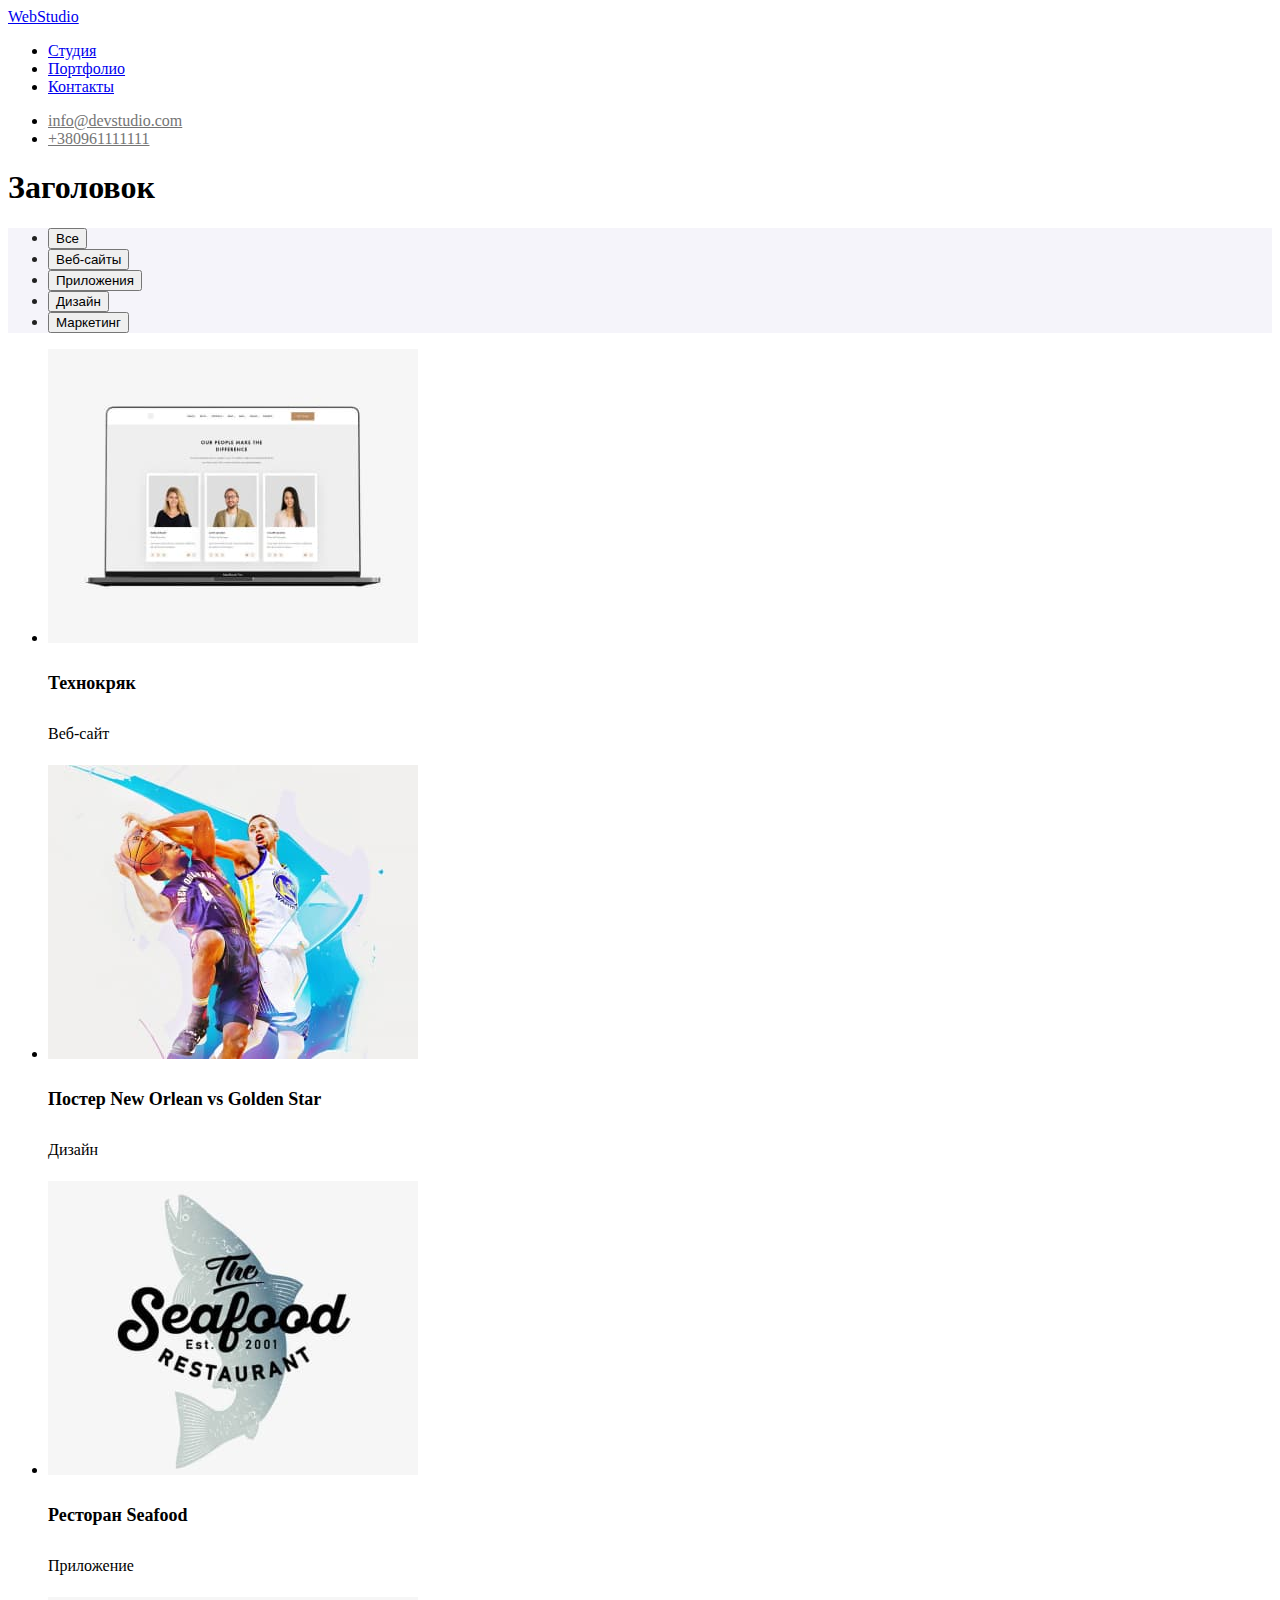
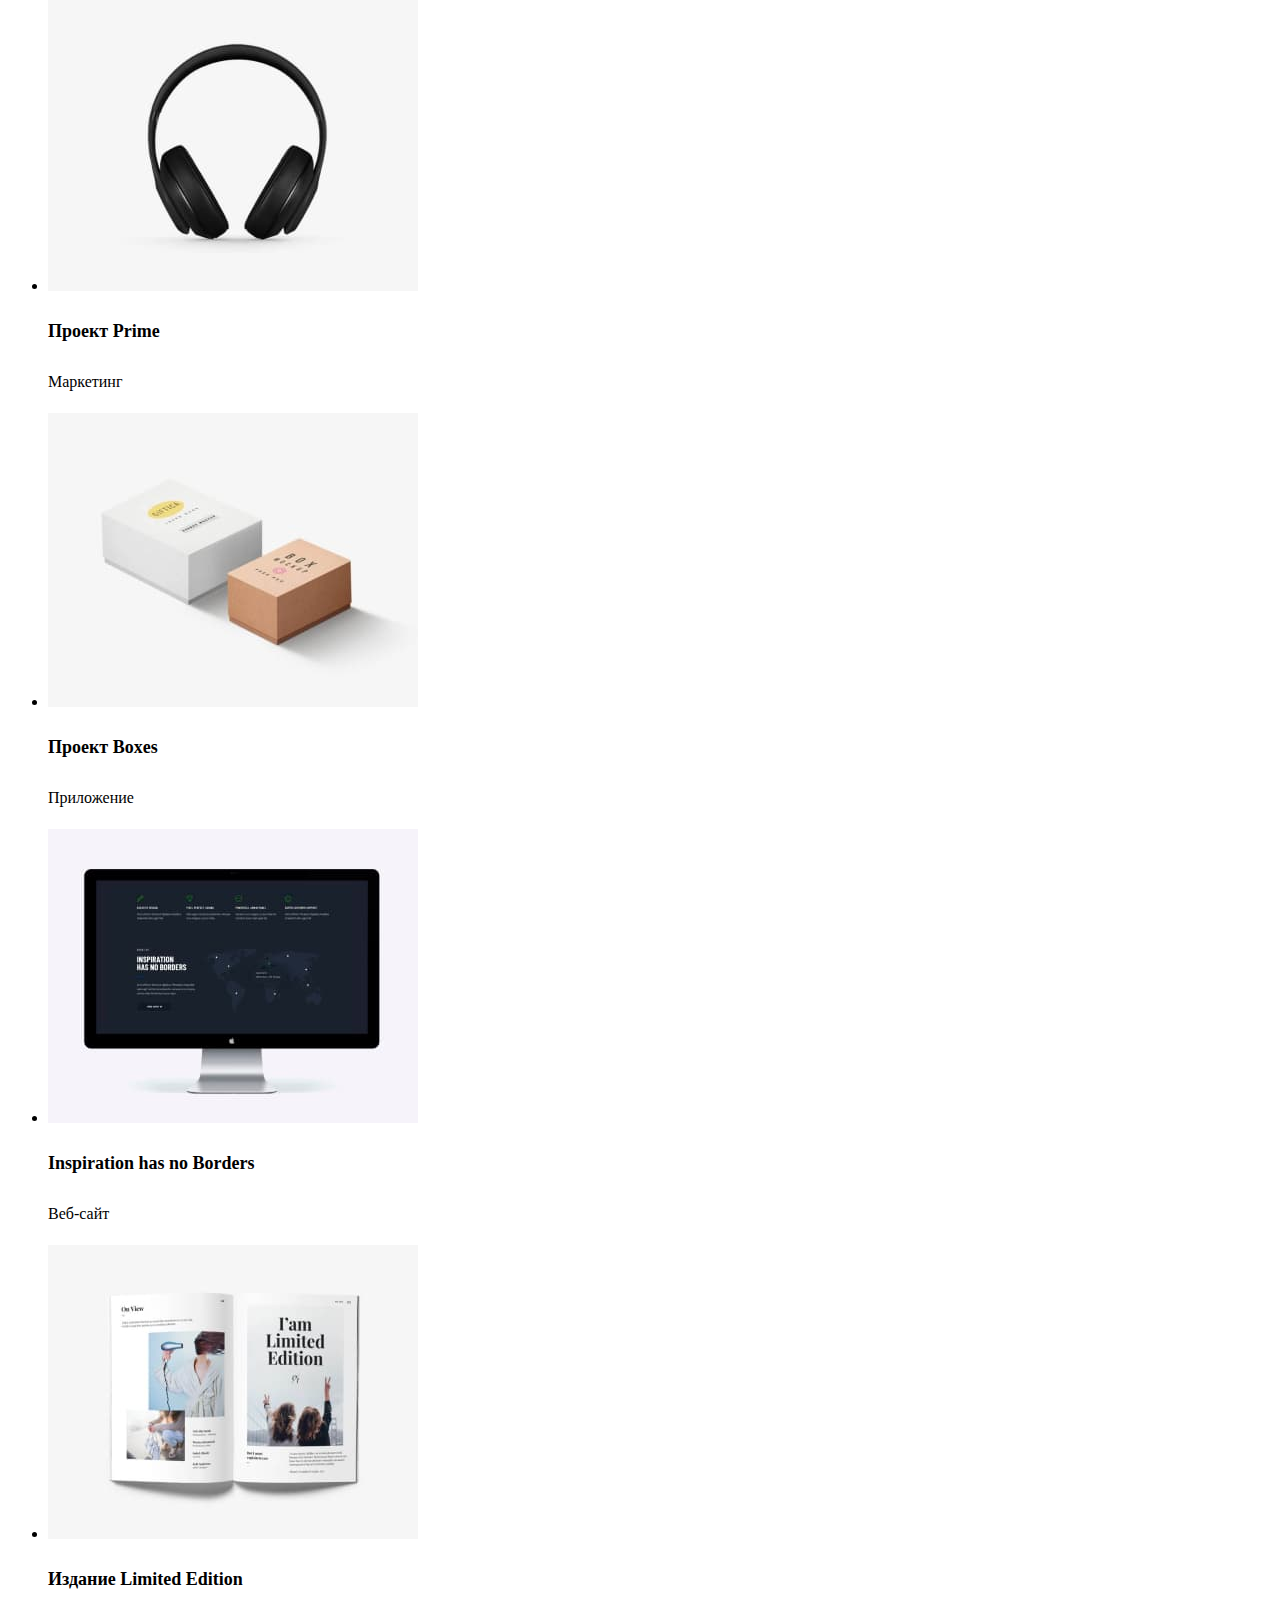
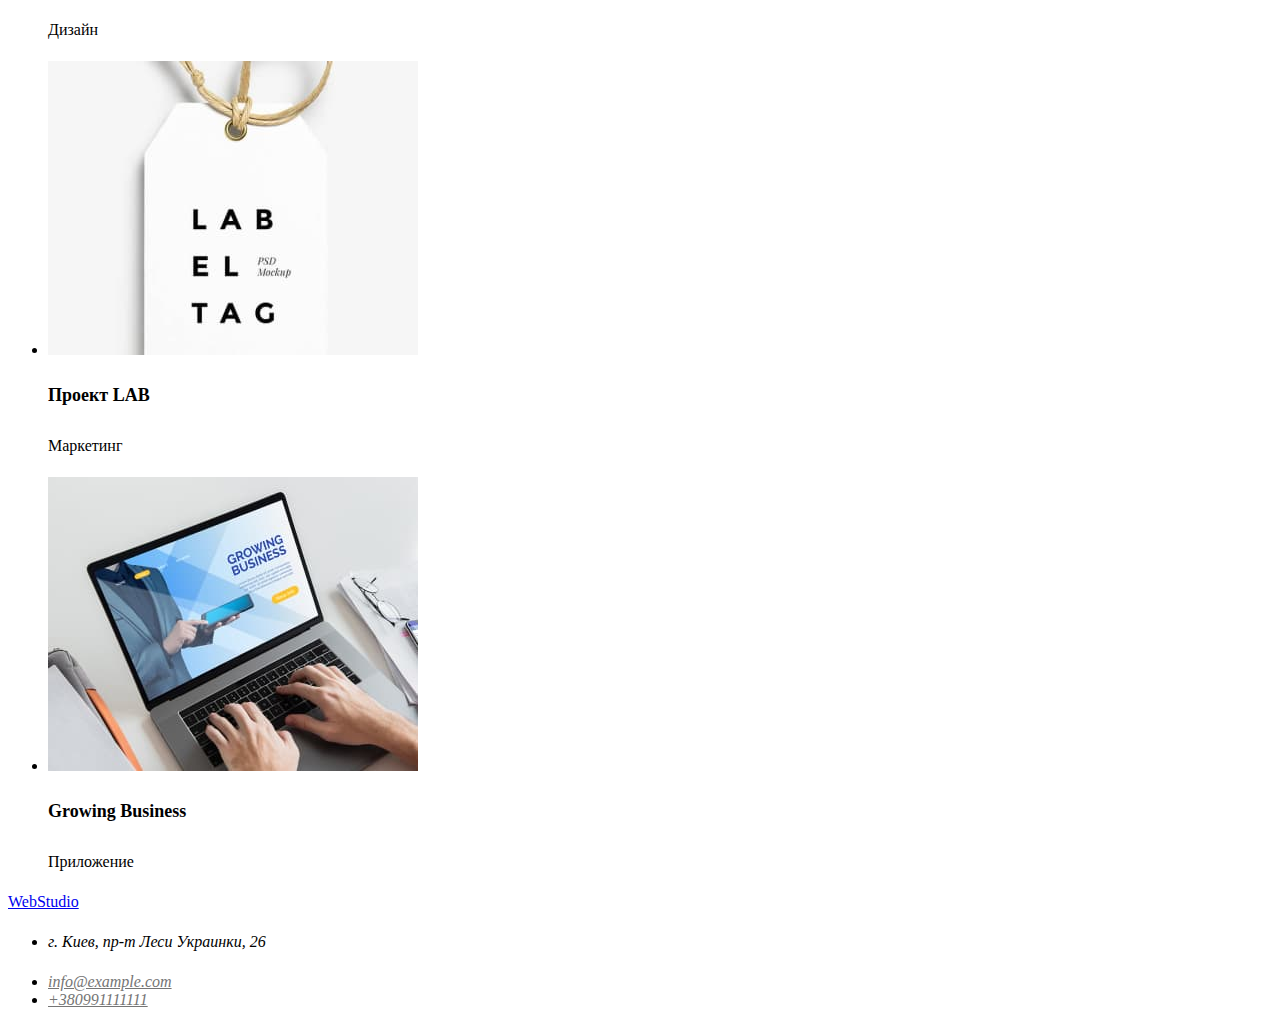
==== portfolio.html @ c77c781f "homevork2" ====
<!DOCTYPE html>
<html lang="ru">
<head>
    <meta charset="UTF-8">
    <meta http-equiv="X-UA-Compatible" content="IE=edge">
    <meta name="viewport" content="width=device-width, initial-scale=1.0">
    <title>Портфолио</title>

    <link rel="preconnect" href="https://fonts.googleapis.com">
    <link rel="preconnect" href="https://fonts.gstatic.com" crossorigin>
    <link
        href="https://fonts.googleapis.com/css2?family=Montserrat:wght@400;700&family=Raleway:wght@700&family=Roboto:wght@400;500;700;900&display=swap"
        rel="stylesheet">
    
    <link rel="stylesheet" href="/css/style.css">
</head>
<body>
    <header>
    
        <nav>
            <a href=".">WebStudio</a>
            <ul>
                <li>
                    <a href="#">Студия</a>
                </li>
                <li>
                    <a href="#">Портфолио</a>
                </li>
                <li>
                    <a href="#">Контакты</a>
                </li>
    
            </ul>
        </nav>
        <ul>
            <li>
                <a class="link" href="emailto:info@devstudio.com">info@devstudio.com</a>
            </li>
            <li>
                <a class="link" href="tel:+380961111111">+380961111111</a>
            </li>
        </ul>
    
    </header>





    <main>
        <section>
        <h1>Заголовок</h1>
        <ul class="button">
            <li><button type="button">Все</button></li>
            <li><button type="button">Веб-сайты</button></li>
            <li><button type="button">Приложения</button></li>
            <li><button type="button">Дизайн</button></li>
            <li><button type="button">Маркетинг</button></li>
        </ul>
        </section>
        <section>
<ul >
<li>
    <img src="images/img-portfolio.jpg" alt="Техно">
    <h3>Технокряк</h3>
    <p>Веб-сайт</p>
    <p></p>
</li>
<li>
    <img src="images/img-portfolio2.jpg" alt="Сайт">
    <h3>Постер New Orlean vs Golden Star</h3>
    <p>Дизайн</p>
    <p></p>
</li>
<li>
    <img src="images/img-portfolio3.jpg" alt="Дизайн">
    <h3>Ресторан Seafood</h3>
    <p>Приложение</p>
    <p></p>
</li>
<li>
    <img src="images/img-portfolio4.jpg" alt="Маркетинг">
    <h3>Проект Prime</h3>
    <p>Маркетинг</p>
    <p></p>
</li>
<li>
    <img src="images/img-portfolio5.jpg" alt="Приложения">
    <h3>Проект Boxes</h3>
    <p>Приложение</p>
    <p></p>
</li>
<li>
    <img src="images/img-portfolio6.jpg" alt="Веб-сайты">
    <h3>Inspiration has no Borders</h3>
    <p>Веб-сайт</p>
    <p></p>
</li>
<li>
    <img src="images/img-portfolio7.jpg" alt="Дизайн">
    <h3>Издание Limited Edition</h3>
    <p>Дизайн</p>
    <p></p>
</li>
<li>
    <img src="images/img-portfolio8.jpg" alt="Маркетинг">
    <h3>Проект LAB</h3>
    <p>Маркетинг</p>
    <p></p>
</li>
<li>
    <img src="images/img-portfolio9.jpg" alt="Приложения">
    <h3>Growing Business</h3>
    <p>Приложение</p>
    <p></p>
</li>
</ul>
        </section>

    </main>




    <footer>
        <a href="/">WebStudio</a>
        <address>
            <ul>
                <li>
                    <p>г. Киев, пр-т Леси Украинки, 26</p>
                </li>
                <li>
                    <a class="link" href="emailto:info@example">info@example.com</a>
                </li>
                <li>
                    <a class="link" href="tel:+380991111111">+380991111111</a>
                </li>
            </ul>
        </address>
    </footer>








</body>
</html>
---- css/style.css ----
:root {
    --color-primary: #212121;
    --color-accent: #fff;


    --font-family-primary: 'Roboto', 'sans-serif';
    --font-family-secondary: 'Raleway', 'sans-serif';
}

body {
    --font-family-primary: 'Roboto', 'sans-serif';
    --color-primary: #212121;
}
.button  {
    background-color: #f5f4fa;
    color: #212121;
    cursor: pointer;
    
}

.button :hover  {
    background-color:  #2196F3;
    color: #fff;
    cursor: pointer;
    
    
   
}
.img {
    width: 370px;
}

img {
    width: 370px;
}

.link {
    color:  #757575;
}
.link:hover {
    color: #2196F3;
    
}
h3 {
    font-size: 18px;
        line-height: 36px;
}
p {
    font-size: 16px;
        line-height: 30px;
}
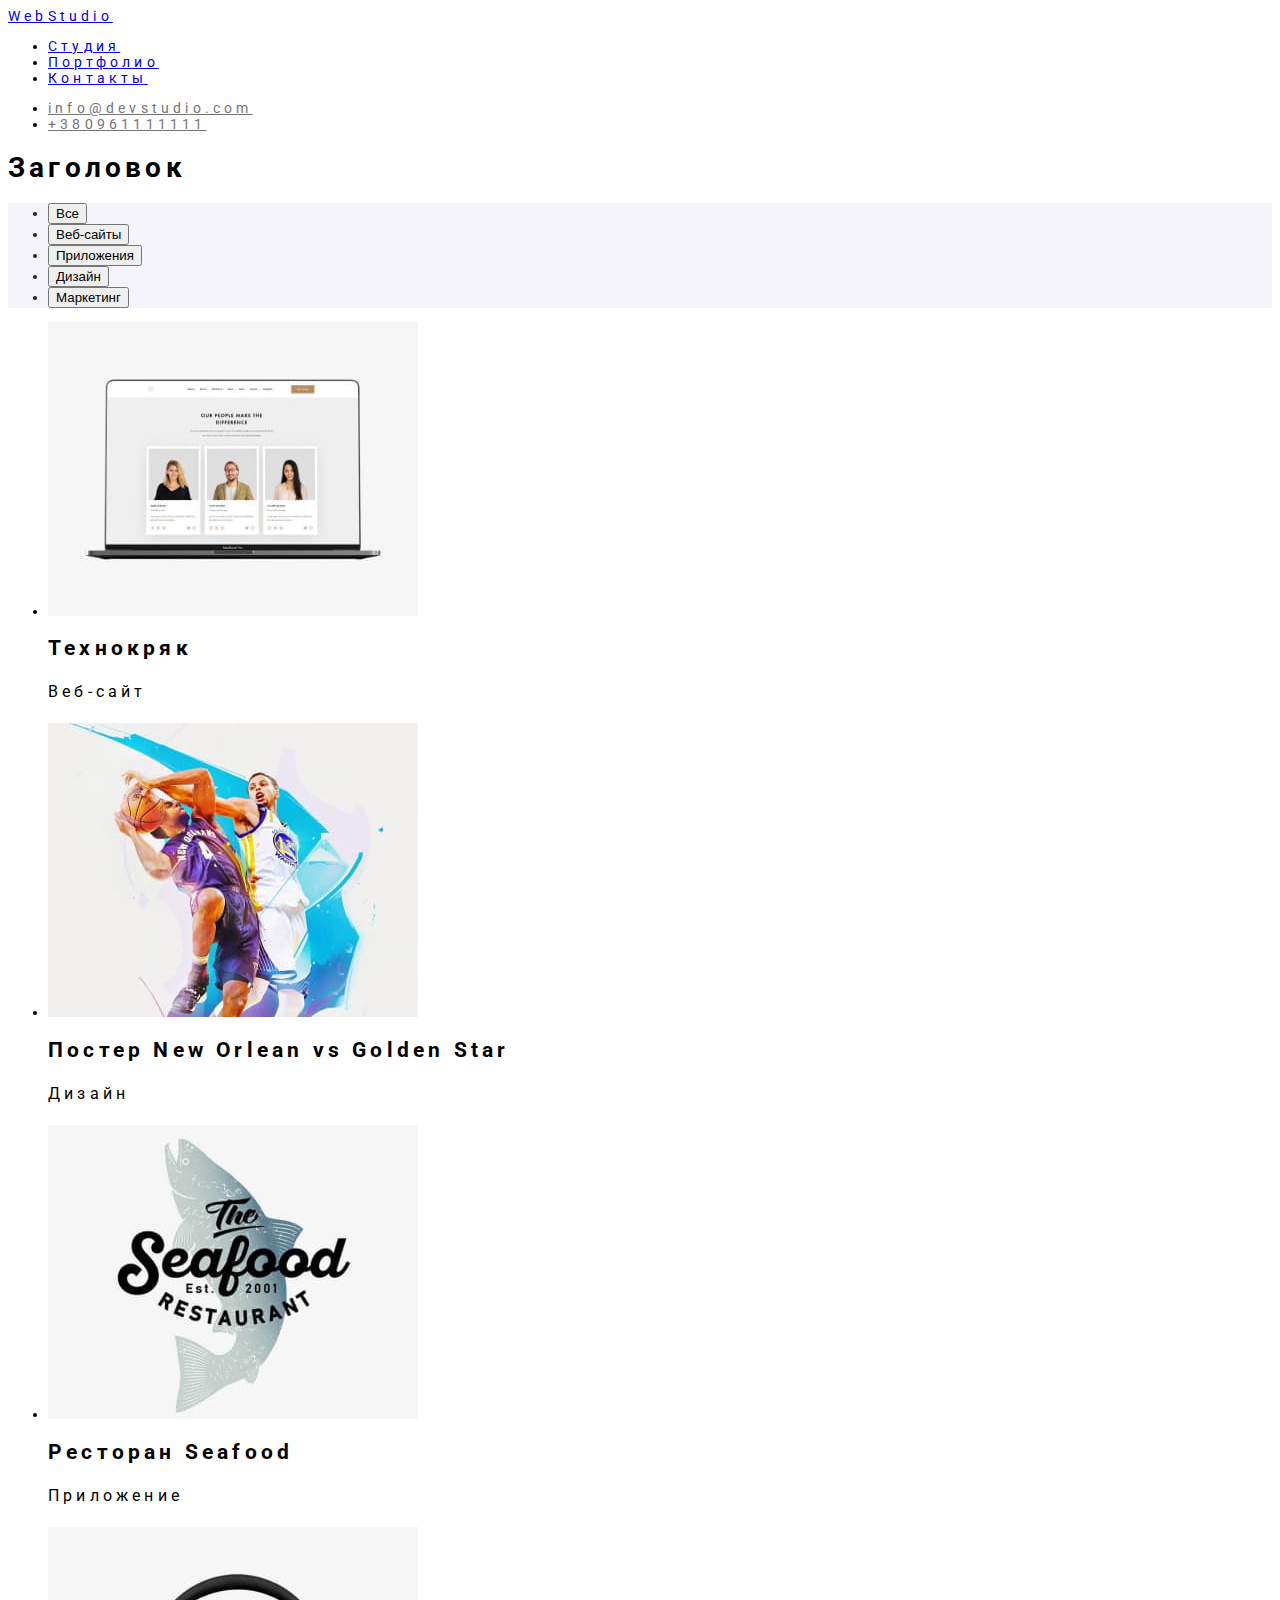
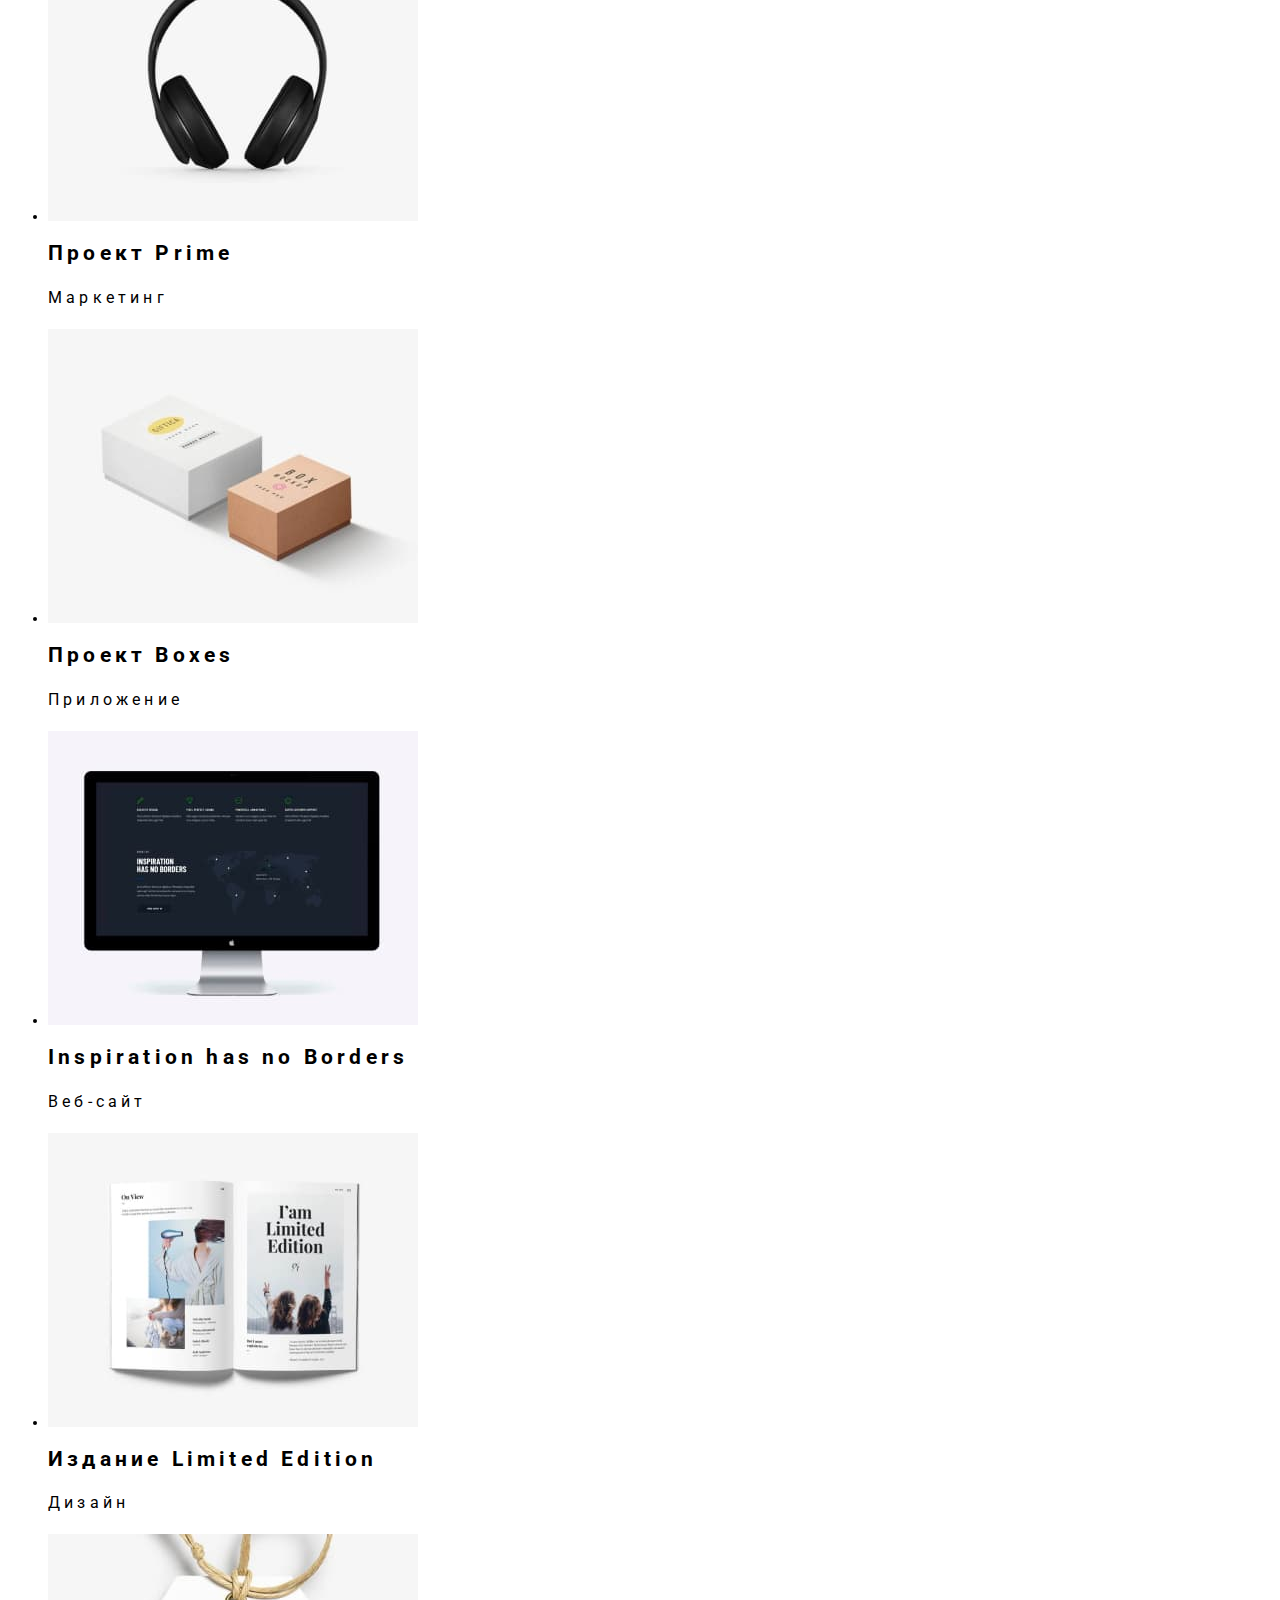
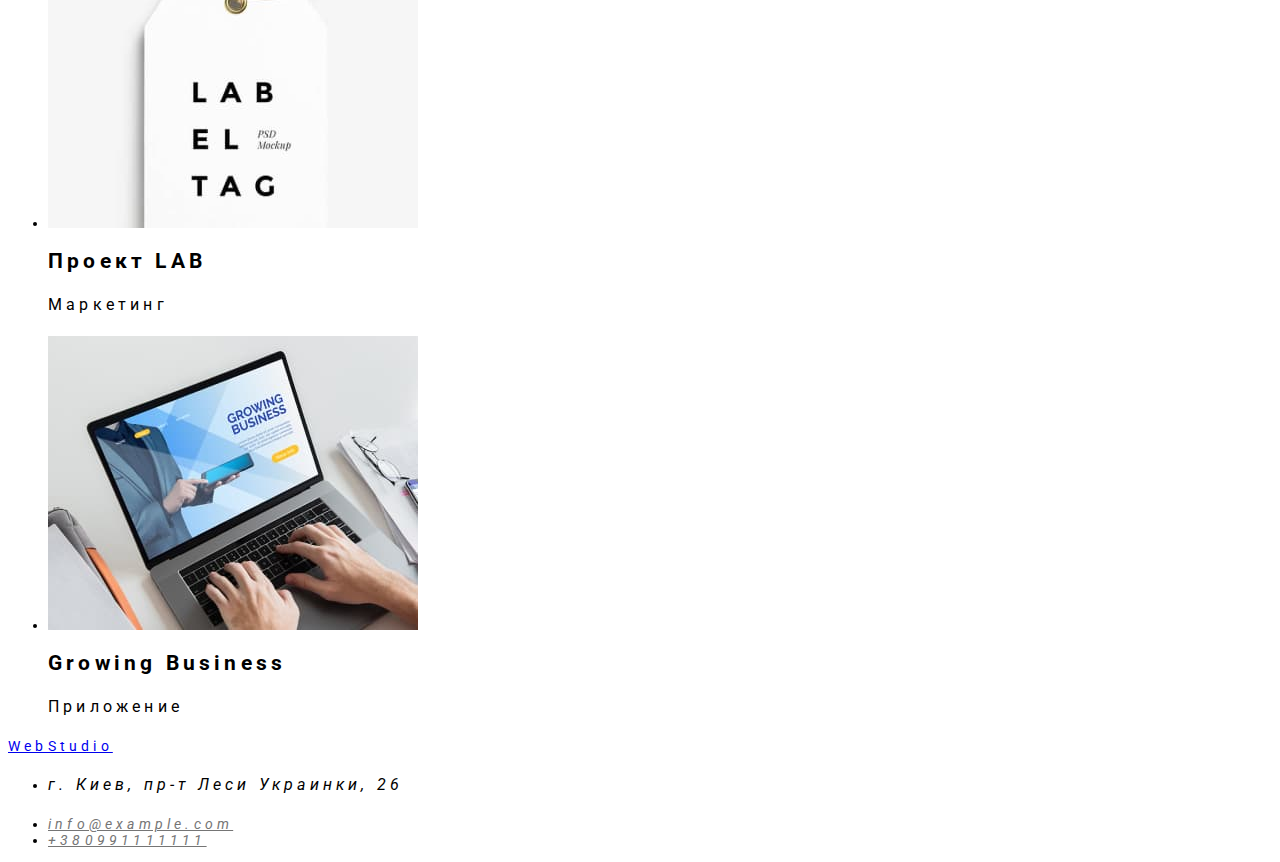
==== commit 025ff697: "homework2" ====
--- a/portfolio.html
+++ b/portfolio.html
@@ -12,7 +12,7 @@
         href="https://fonts.googleapis.com/css2?family=Montserrat:wght@400;700&family=Raleway:wght@700&family=Roboto:wght@400;500;700;900&display=swap"
         rel="stylesheet">
     
-    <link rel="stylesheet" href="/css/style.css">
+    <link rel="stylesheet" href="./css/style.css">
 </head>
 <body>
     <header>
@@ -56,63 +56,61 @@
             <li><button type="button">Приложения</button></li>
             <li><button type="button">Дизайн</button></li>
             <li><button type="button">Маркетинг</button></li>
-        </ul>
-        </section>
-        <section>
+        </ul>      
 <ul >
 <li>
     <img src="images/img-portfolio.jpg" alt="Техно">
-    <h3>Технокряк</h3>
+    <h2>Технокряк</h2>
     <p>Веб-сайт</p>
-    <p></p>
+    
 </li>
 <li>
     <img src="images/img-portfolio2.jpg" alt="Сайт">
-    <h3>Постер New Orlean vs Golden Star</h3>
+    <h2>Постер New Orlean vs Golden Star</h2>
     <p>Дизайн</p>
-    <p></p>
+    
 </li>
 <li>
     <img src="images/img-portfolio3.jpg" alt="Дизайн">
-    <h3>Ресторан Seafood</h3>
+    <h2>Ресторан Seafood</h2>
     <p>Приложение</p>
-    <p></p>
+    
 </li>
 <li>
     <img src="images/img-portfolio4.jpg" alt="Маркетинг">
-    <h3>Проект Prime</h3>
+    <h2>Проект Prime</h2>
     <p>Маркетинг</p>
-    <p></p>
+    
 </li>
 <li>
     <img src="images/img-portfolio5.jpg" alt="Приложения">
-    <h3>Проект Boxes</h3>
+    <h2>Проект Boxes</h2>
     <p>Приложение</p>
-    <p></p>
+    
 </li>
 <li>
     <img src="images/img-portfolio6.jpg" alt="Веб-сайты">
-    <h3>Inspiration has no Borders</h3>
+    <h2>Inspiration has no Borders</h2>
     <p>Веб-сайт</p>
-    <p></p>
+    
 </li>
 <li>
     <img src="images/img-portfolio7.jpg" alt="Дизайн">
-    <h3>Издание Limited Edition</h3>
+    <h2>Издание Limited Edition</h2>
     <p>Дизайн</p>
-    <p></p>
+    
 </li>
 <li>
     <img src="images/img-portfolio8.jpg" alt="Маркетинг">
-    <h3>Проект LAB</h3>
+    <h2>Проект LAB</h2>
     <p>Маркетинг</p>
-    <p></p>
+    
 </li>
 <li>
     <img src="images/img-portfolio9.jpg" alt="Приложения">
-    <h3>Growing Business</h3>
+    <h2>Growing Business</h2>
     <p>Приложение</p>
-    <p></p>
+   
 </li>
 </ul>
         </section>
--- a/css/style.css
+++ b/css/style.css
@@ -8,8 +8,11 @@
 }
 
 body {
-    --font-family-primary: 'Roboto', 'sans-serif';
-    --color-primary: #212121;
+    font-family: var(--color-primary);
+    font-family: var(--font-family-primary);
+    font-size: 14px;
+    letter-spacing: 0.3em;
+    background-color: #fff;
 }
 .button  {
     background-color: #f5f4fa;
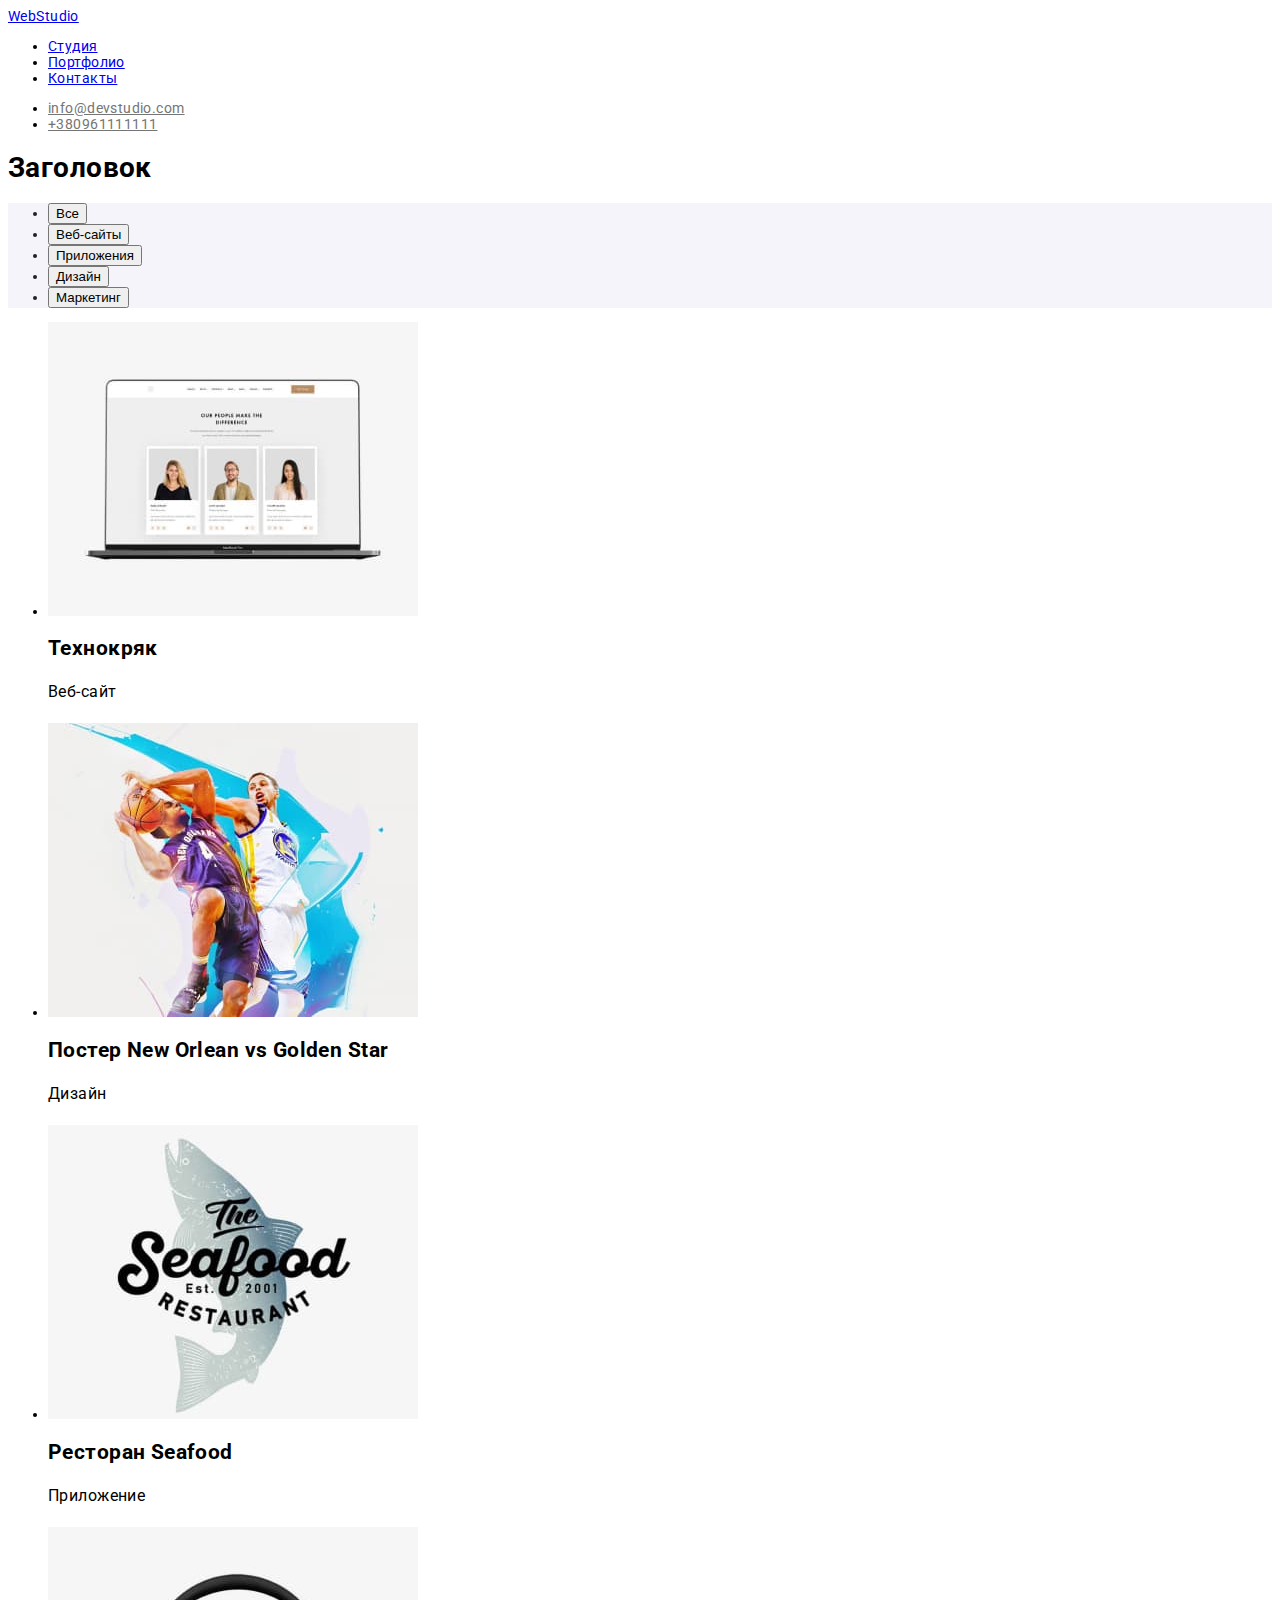
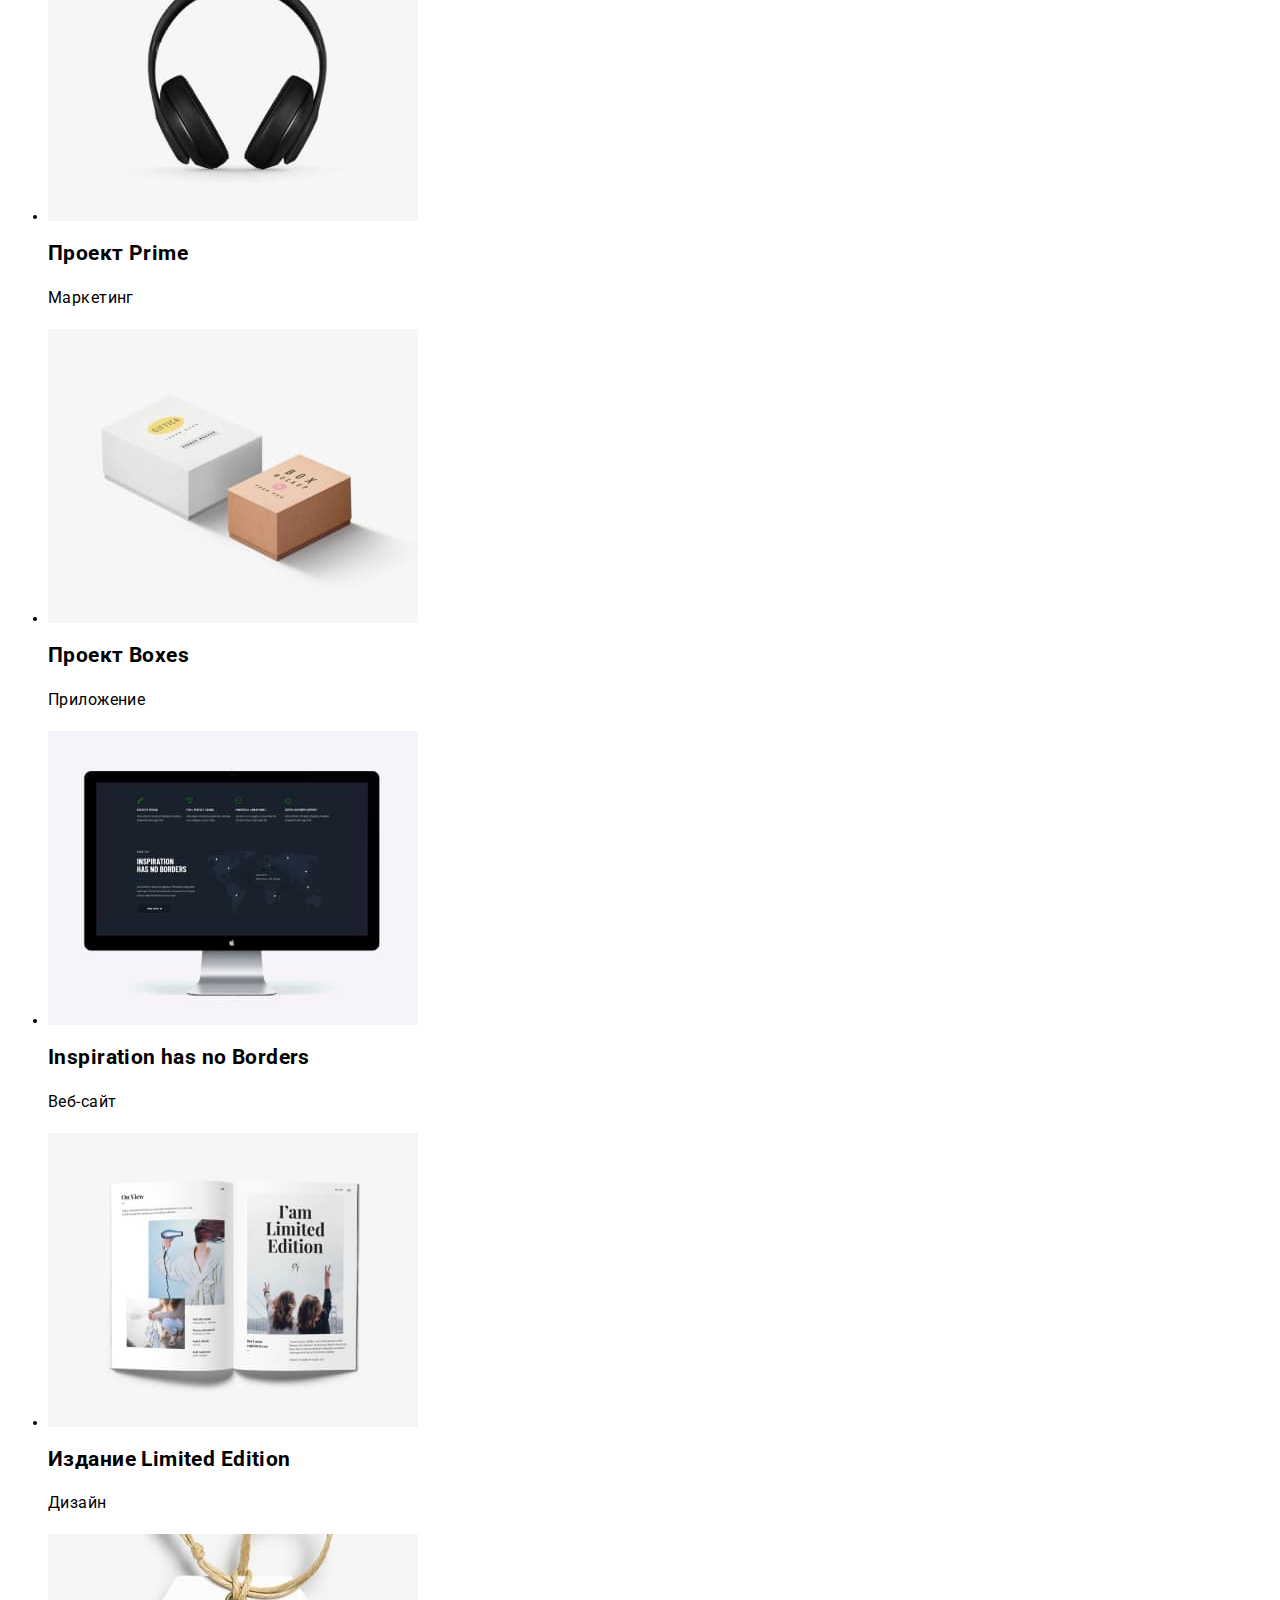
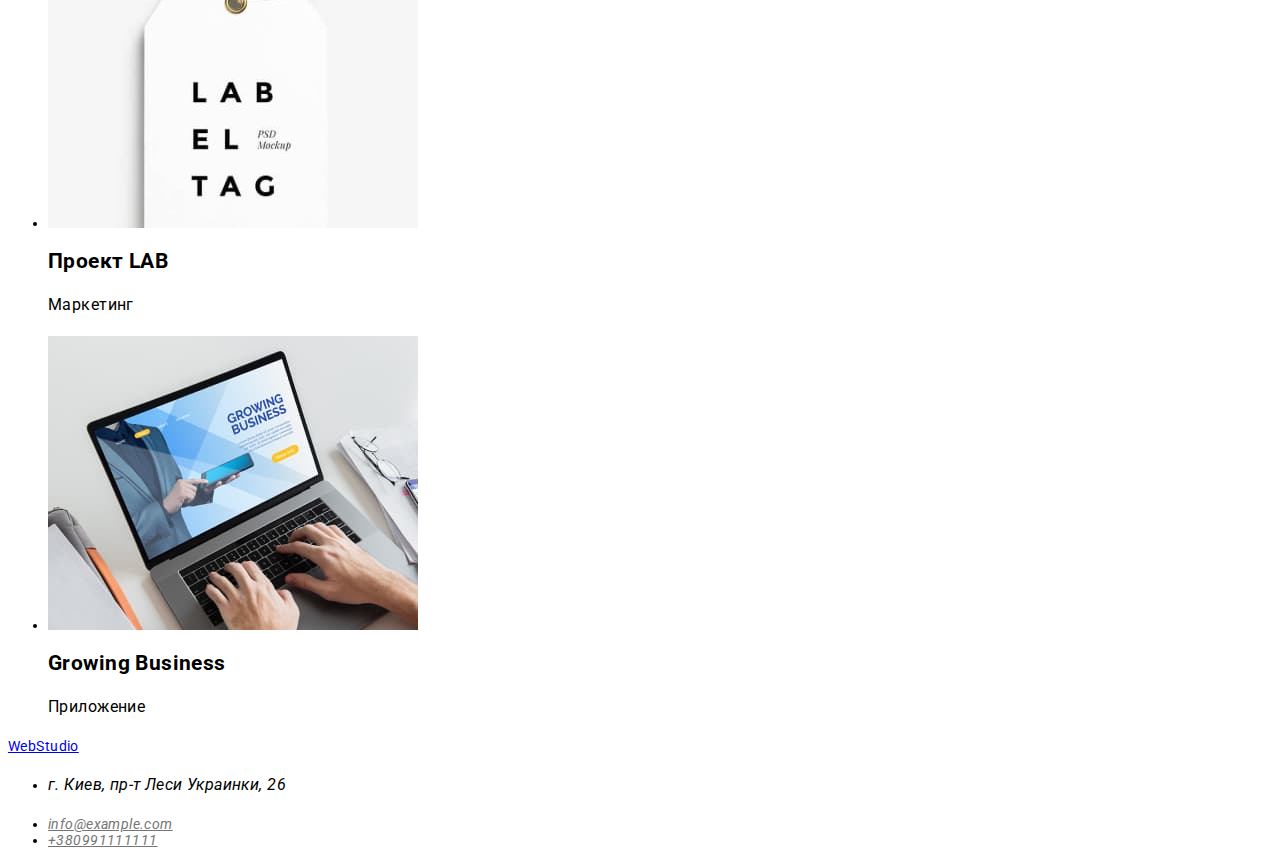
==== commit f6941d11: "1" ====
--- a/portfolio.html
+++ b/portfolio.html
@@ -9,7 +9,7 @@
     <link rel="preconnect" href="https://fonts.googleapis.com">
     <link rel="preconnect" href="https://fonts.gstatic.com" crossorigin>
     <link
-        href="https://fonts.googleapis.com/css2?family=Montserrat:wght@400;700&family=Raleway:wght@700&family=Roboto:wght@400;500;700;900&display=swap"
+        href="https://fonts.googleapis.com/css2?family=Raleway:wght@700&family=Roboto:wght@400;500;700;900&display=swap"
         rel="stylesheet">
     
     <link rel="stylesheet" href="./css/style.css">
--- a/css/style.css
+++ b/css/style.css
@@ -7,11 +7,24 @@
     --font-family-secondary: 'Raleway', 'sans-serif';
 }
 
+html {
+    box-sizing: border-box;
+}
+
+*, 
+*::before,
+*::after {
+box-sizing: inherit;
+}
+
+
+
+
 body {
     font-family: var(--color-primary);
     font-family: var(--font-family-primary);
     font-size: 14px;
-    letter-spacing: 0.3em;
+    letter-spacing: 0.03em;
     background-color: #fff;
 }
 .button  {
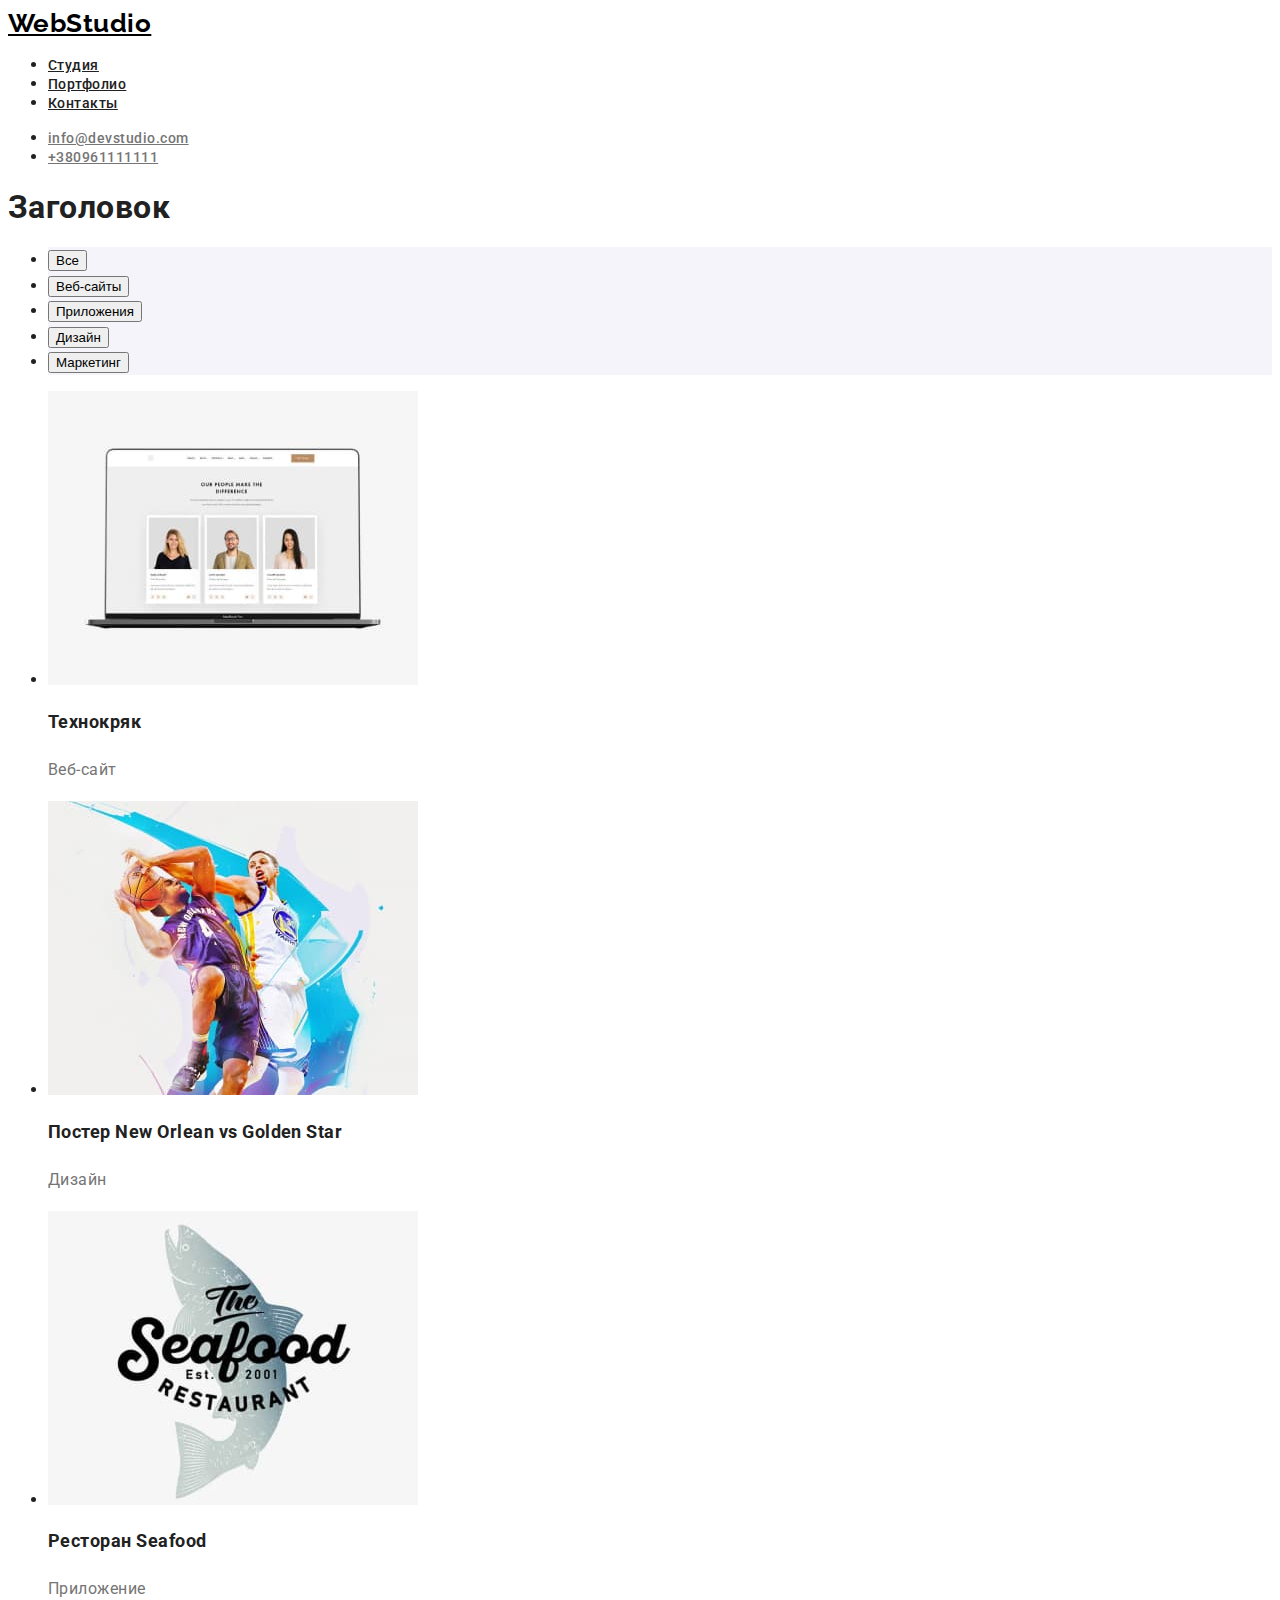
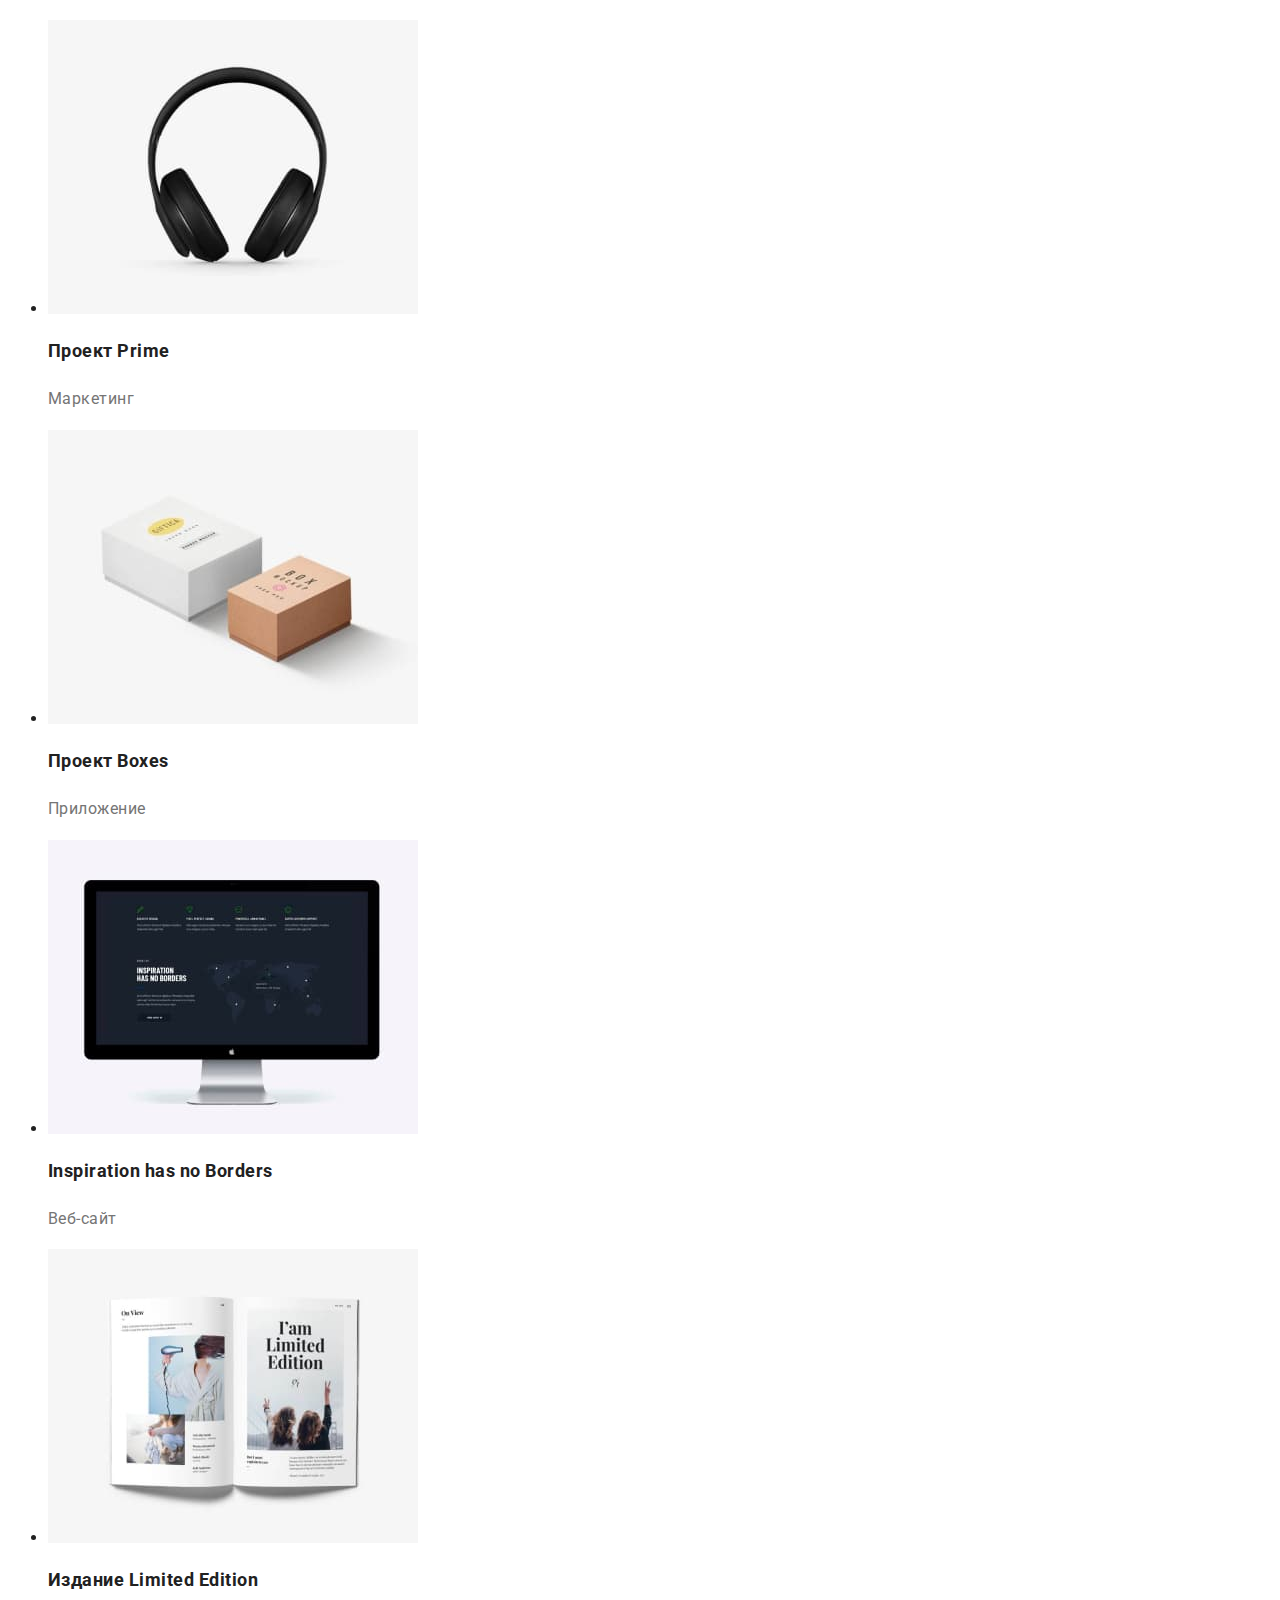
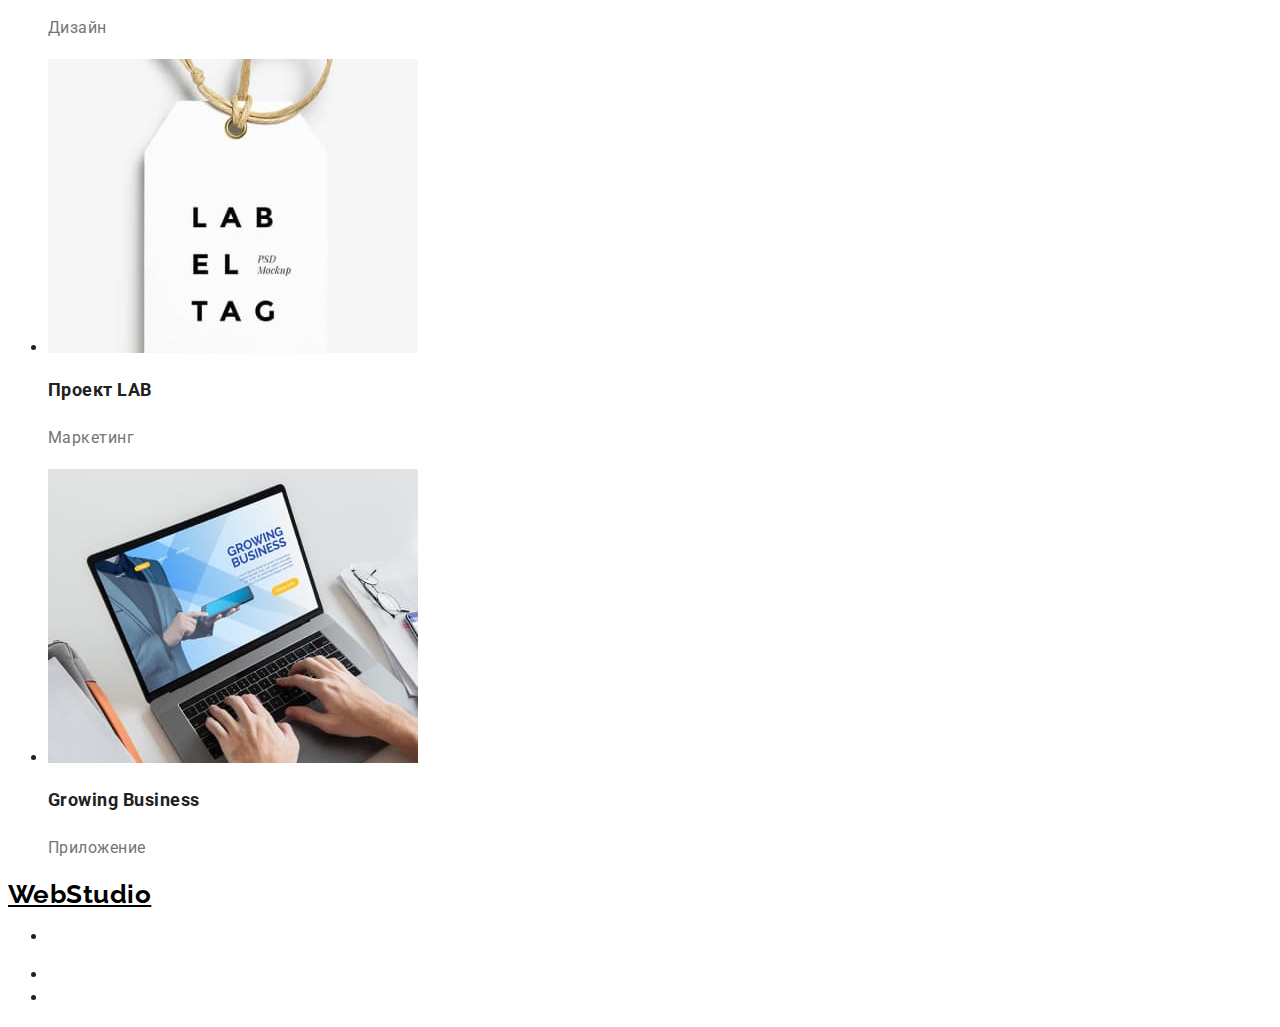
==== commit ea0529eb: "homework2" ====
--- a/portfolio.html
+++ b/portfolio.html
@@ -14,30 +14,29 @@
     
     <link rel="stylesheet" href="./css/style.css">
 </head>
-<body>
+<body class="page">
     <header>
-    
-        <nav>
-            <a href=".">WebStudio</a>
-            <ul>
-                <li>
-                    <a href="#">Студия</a>
+        <nav class="container main-nav">
+            <a class="logo" href=".">WebStudio</a>
+            <ul class="site-nav list">
+                <li class="item">
+                    <a href="./index.html">Студия</a>
                 </li>
-                <li>
-                    <a href="#">Портфолио</a>
+                <li class="item">
+                    <a href="./portfolio.html">Портфолио</a>
                 </li>
-                <li>
+                <li class="item">
                     <a href="#">Контакты</a>
                 </li>
     
             </ul>
         </nav>
-        <ul>
+        <ul class="auth-nav list">
             <li>
-                <a class="link" href="emailto:info@devstudio.com">info@devstudio.com</a>
+                <a class="item" href="emailto:info@devstudio.com">info@devstudio.com</a>
             </li>
             <li>
-                <a class="link" href="tel:+380961111111">+380961111111</a>
+                <a class="item" href="tel:+380961111111">+380961111111</a>
             </li>
         </ul>
     
@@ -51,65 +50,65 @@
         <section>
         <h1>Заголовок</h1>
         <ul class="button">
-            <li><button type="button">Все</button></li>
-            <li><button type="button">Веб-сайты</button></li>
-            <li><button type="button">Приложения</button></li>
-            <li><button type="button">Дизайн</button></li>
-            <li><button type="button">Маркетинг</button></li>
+            <li class="click "><button type="button">Все</button></li>
+            <li class="click "><button type="button">Веб-сайты</button></li>
+            <li class="click "><button type="button">Приложения</button></li>
+            <li class="click "><button type="button">Дизайн</button></li>
+            <li class="click "><button type="button">Маркетинг</button></li>
         </ul>      
-<ul >
+<ul class="portfolio" >
 <li>
-    <img src="images/img-portfolio.jpg" alt="Техно">
-    <h2>Технокряк</h2>
-    <p>Веб-сайт</p>
+    <img class="portfolio-img"  src="images/img-portfolio.jpg" alt="Техно">
+    <h2 class="item">Технокряк</h2>
+    <p class="text">Веб-сайт</p>
     
 </li>
 <li>
-    <img src="images/img-portfolio2.jpg" alt="Сайт">
-    <h2>Постер New Orlean vs Golden Star</h2>
-    <p>Дизайн</p>
+    <img class="portfolio-img"  src="images/img-portfolio2.jpg" alt="Сайт">
+    <h2 class="item">Постер New Orlean vs Golden Star</h2>
+    <p class="text">Дизайн</p>
     
 </li>
 <li>
-    <img src="images/img-portfolio3.jpg" alt="Дизайн">
-    <h2>Ресторан Seafood</h2>
-    <p>Приложение</p>
+    <img class="portfolio-img"  src="images/img-portfolio3.jpg" alt="Дизайн">
+    <h2 class="item">Ресторан Seafood</h2>
+    <p class="text">Приложение</p>
     
 </li>
 <li>
-    <img src="images/img-portfolio4.jpg" alt="Маркетинг">
-    <h2>Проект Prime</h2>
-    <p>Маркетинг</p>
+    <img class="portfolio-img"  src="images/img-portfolio4.jpg" alt="Маркетинг">
+    <h2 class="item">Проект Prime</h2>
+    <p class="text">Маркетинг</p>
     
 </li>
 <li>
-    <img src="images/img-portfolio5.jpg" alt="Приложения">
-    <h2>Проект Boxes</h2>
-    <p>Приложение</p>
+    <img class="portfolio-img" src="images/img-portfolio5.jpg" alt="Приложения">
+    <h2 class="item">Проект Boxes</h2>
+    <p class="text">Приложение</p>
     
 </li>
 <li>
-    <img src="images/img-portfolio6.jpg" alt="Веб-сайты">
-    <h2>Inspiration has no Borders</h2>
-    <p>Веб-сайт</p>
+    <img class="portfolio-img"  src="images/img-portfolio6.jpg" alt="Веб-сайты">
+    <h2 class="item">Inspiration has no Borders</h2>
+    <p class="text">Веб-сайт</p>
     
 </li>
 <li>
-    <img src="images/img-portfolio7.jpg" alt="Дизайн">
-    <h2>Издание Limited Edition</h2>
-    <p>Дизайн</p>
+    <img class="portfolio-img"  src="images/img-portfolio7.jpg" alt="Дизайн">
+    <h2 class="item">Издание Limited Edition</h2>
+    <p class="text">Дизайн</p>
     
 </li>
 <li>
-    <img src="images/img-portfolio8.jpg" alt="Маркетинг">
-    <h2>Проект LAB</h2>
-    <p>Маркетинг</p>
+    <img class="portfolio-img"  src="images/img-portfolio8.jpg" alt="Маркетинг">
+    <h2 class="item">Проект LAB</h2>
+    <p class="text">Маркетинг</p>
     
 </li>
 <li>
-    <img src="images/img-portfolio9.jpg" alt="Приложения">
-    <h2>Growing Business</h2>
-    <p>Приложение</p>
+    <img class="portfolio-img"  src="images/img-portfolio9.jpg" alt="Приложения">
+    <h2 class="item">Growing Business</h2>
+    <p class="text">Приложение</p>
    
 </li>
 </ul>
@@ -121,11 +120,11 @@
 
 
     <footer>
-        <a href="/">WebStudio</a>
+        <a class="logo" href="/">WebStudio</a>
         <address>
-            <ul>
+            <ul class="footer">
                 <li>
-                    <p>г. Киев, пр-т Леси Украинки, 26</p>
+                    <p class="text">г. Киев, пр-т Леси Украинки, 26</p>
                 </li>
                 <li>
                     <a class="link" href="emailto:info@example">info@example.com</a>
--- a/css/style.css
+++ b/css/style.css
@@ -1,68 +1,181 @@
+/* Головний колір background: #212121; */
+/* другорядний колір тексту background: #757575; */
+/* білий background: #FFFFFF; */
+/* акцент background: #2196F3; */
+/* другорядний колір фону background: #2F303A;
+background: #F5F4FA;
+ */
 :root {
-    --color-primary: #212121;
-    --color-accent: #fff;
+    --primary-text-color: #212121;
+    --title-text-color: #757575;
+    --accent-color: #2196F3;
+    --background-color:#fff;
+    --logotype-color: #000000;
+    --footer-navigtion-color:rgba(255, 255, 255, 0.6);
+    --background-button-color:#F5F4FA;
+}
+ body {
+    background-color: var(--background-color);
+    color: var(--primary-text-color);
+    font-family: Roboto, sans-serif;
+    letter-spacing: 0.03em;
+
+    
+    
+ }
 
 
-    --font-family-primary: 'Roboto', 'sans-serif';
-    --font-family-secondary: 'Raleway', 'sans-serif';
+/* Header */
+ .logo {
+    color: var(--logotype-color);
+    font-family: Raleway, cursive;
+    font-weight: 700;
+        font-size: 26px;
+        line-height: 1.2;
+ }
+
+ /* ul {
+    list-style: none;
+ } */
+
+ .site-nav a {
+    color: var(--primary-text-color);
+    font-weight: 500;
+        font-size: 14px;
+        line-height: 1.2;
+ }
+
+ .site-nav a:hover,
+ .site-nav a:focus  {
+    color: var(--accent-color);
+ }
+
+ .auth-nav .item {
+    color: var(--title-text-color);
+    font-weight: 500;
+        font-size: 14px;
+        line-height: 1.2;
+ }
+ .auth-nav .item:hover,
+ .auth-nav .item:focus {
+    color:  var(--accent-color);
+ }
+
+
+ /* Hero */
+  .hero-title {
+    color: var(--background-color);
+    font-weight: 900;
+        font-size: 44px;
+        line-height: 60px;
+        /* or 136% */
+    
+        text-align: center;
+  }
+/* h1 {
+    color: #fff;
+} */
+.hero .button {
+    color: var(--background-color);
+    background-color: var(--accent-color);
+
+    font-weight: 700;
+        font-size: 16px;
+        line-height: 1.8;
 }
-
-html {
-    box-sizing: border-box;
-}
-
-*, 
-*::before,
-*::after {
-box-sizing: inherit;
+.hero .button:hover,
+.hero .button:focus {
+    color: var(--background-color);
+        background-color: var(--accent-color);
 }
 
 
 
 
-body {
-    font-family: var(--color-primary);
-    font-family: var(--font-family-primary);
-    font-size: 14px;
-    letter-spacing: 0.03em;
-    background-color: #fff;
-}
-.button  {
-    background-color: #f5f4fa;
-    color: #212121;
-    cursor: pointer;
-    
-}
+ /* Main */
 
-.button :hover  {
-    background-color:  #2196F3;
-    color: #fff;
-    cursor: pointer;
-    
-    
-   
-}
-.img {
+
+
+ .section-title {
+    color: var(--primary-text-color);
+    font-weight: 700;
+        font-size: 36px;
+        line-height: 1.2;
+        text-align: center;
+ }
+
+
+ /* Feature */
+ .feature-list .title {
+    color: var(--primary-text-color);
+    font-weight: 700;
+        font-size: 14px;
+        line-height: 1.2;
+ }
+
+ .feature-list .text {
+    color: var(--title-text-color);
+    font-weight: 400;
+        font-size: 14px;
+        line-height: 1.7;
+ }
+
+ /* Team */
+ .future-list-personal .title {
+    color: var(--primary-text-color);
+ }
+ .future-list-personal .text {
+    color: var(--title-text-color);
+ }
+
+ .future-list, .future-list-personal .future-img {
     width: 370px;
-}
+ }
 
-img {
+ /* Footer*/
+ .footer .text {
+    color: var(--background-color);
+    font-weight: 400;
+        font-size: 14px;
+        line-height: 1.7;
+ }
+
+ .footer a {
+    color: var(--footer-navigtion-color);
+    font-weight: 400;
+        font-size: 14px;
+        line-height: 1.7;
+ }
+
+ /* Portfolio */
+
+ .portfolio .item {
+    color: var(--primary-text-color);
+    font-weight: 700;
+        font-size: 18px;
+        line-height: 2;
+ }
+ .portfolio .text {
+    color: var(--title-text-color);
+    font-weight: 400;
+        font-size: 16px;
+        line-height: 1.8;
+ }
+
+ .button .click {
+    color: var(--primary-text-color);
+    background-color: var(--background-button-color);
+
+    font-weight: 500;
+        font-size: 16px;
+        line-height: 1.6;
+
+ }
+ .button .click:hover,
+ .button .click:focus {
+    color: var(--background-color);
+    background-color: var(--accent-color);
+ }
+ .portfolio .portfolio-img {
     width: 370px;
-}
-
-.link {
-    color:  #757575;
-}
-.link:hover {
-    color: #2196F3;
-    
-}
-h3 {
-    font-size: 18px;
-        line-height: 36px;
-}
-p {
-    font-size: 16px;
-        line-height: 30px;
-}
-
+ }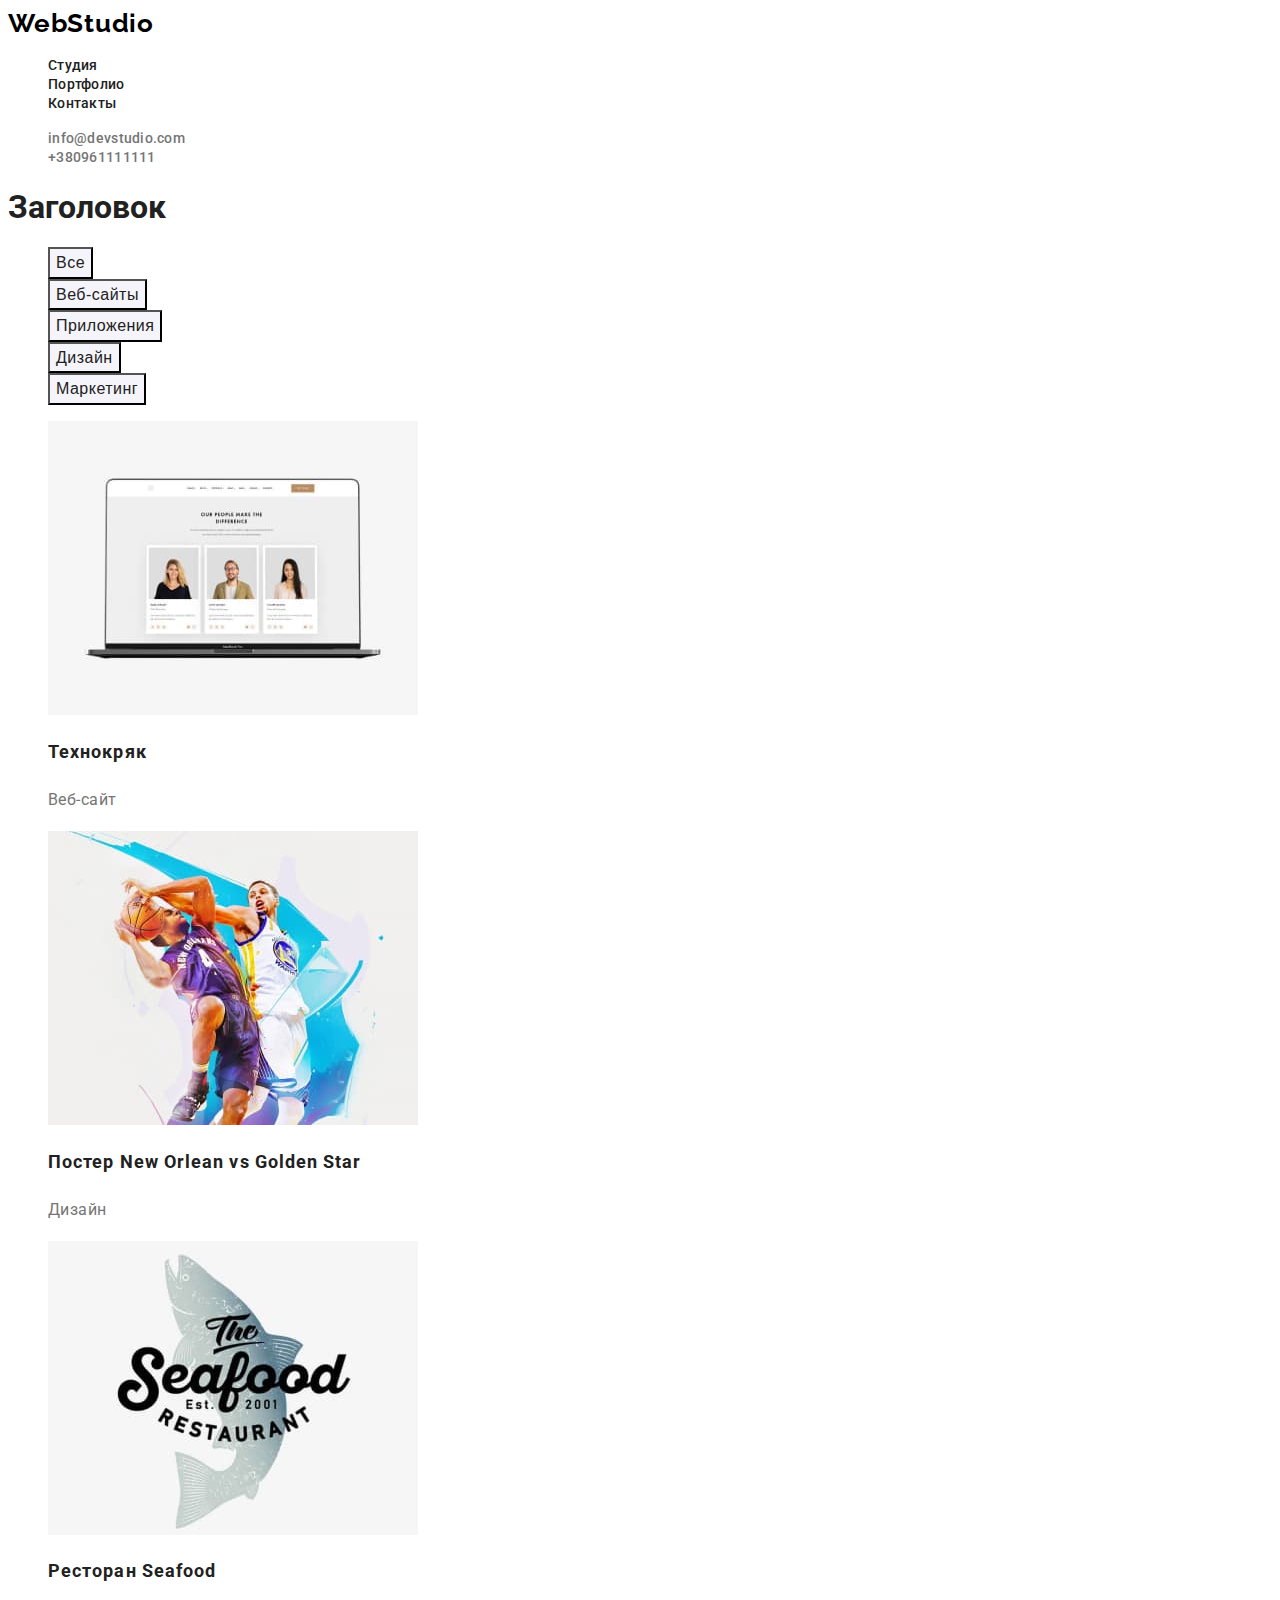
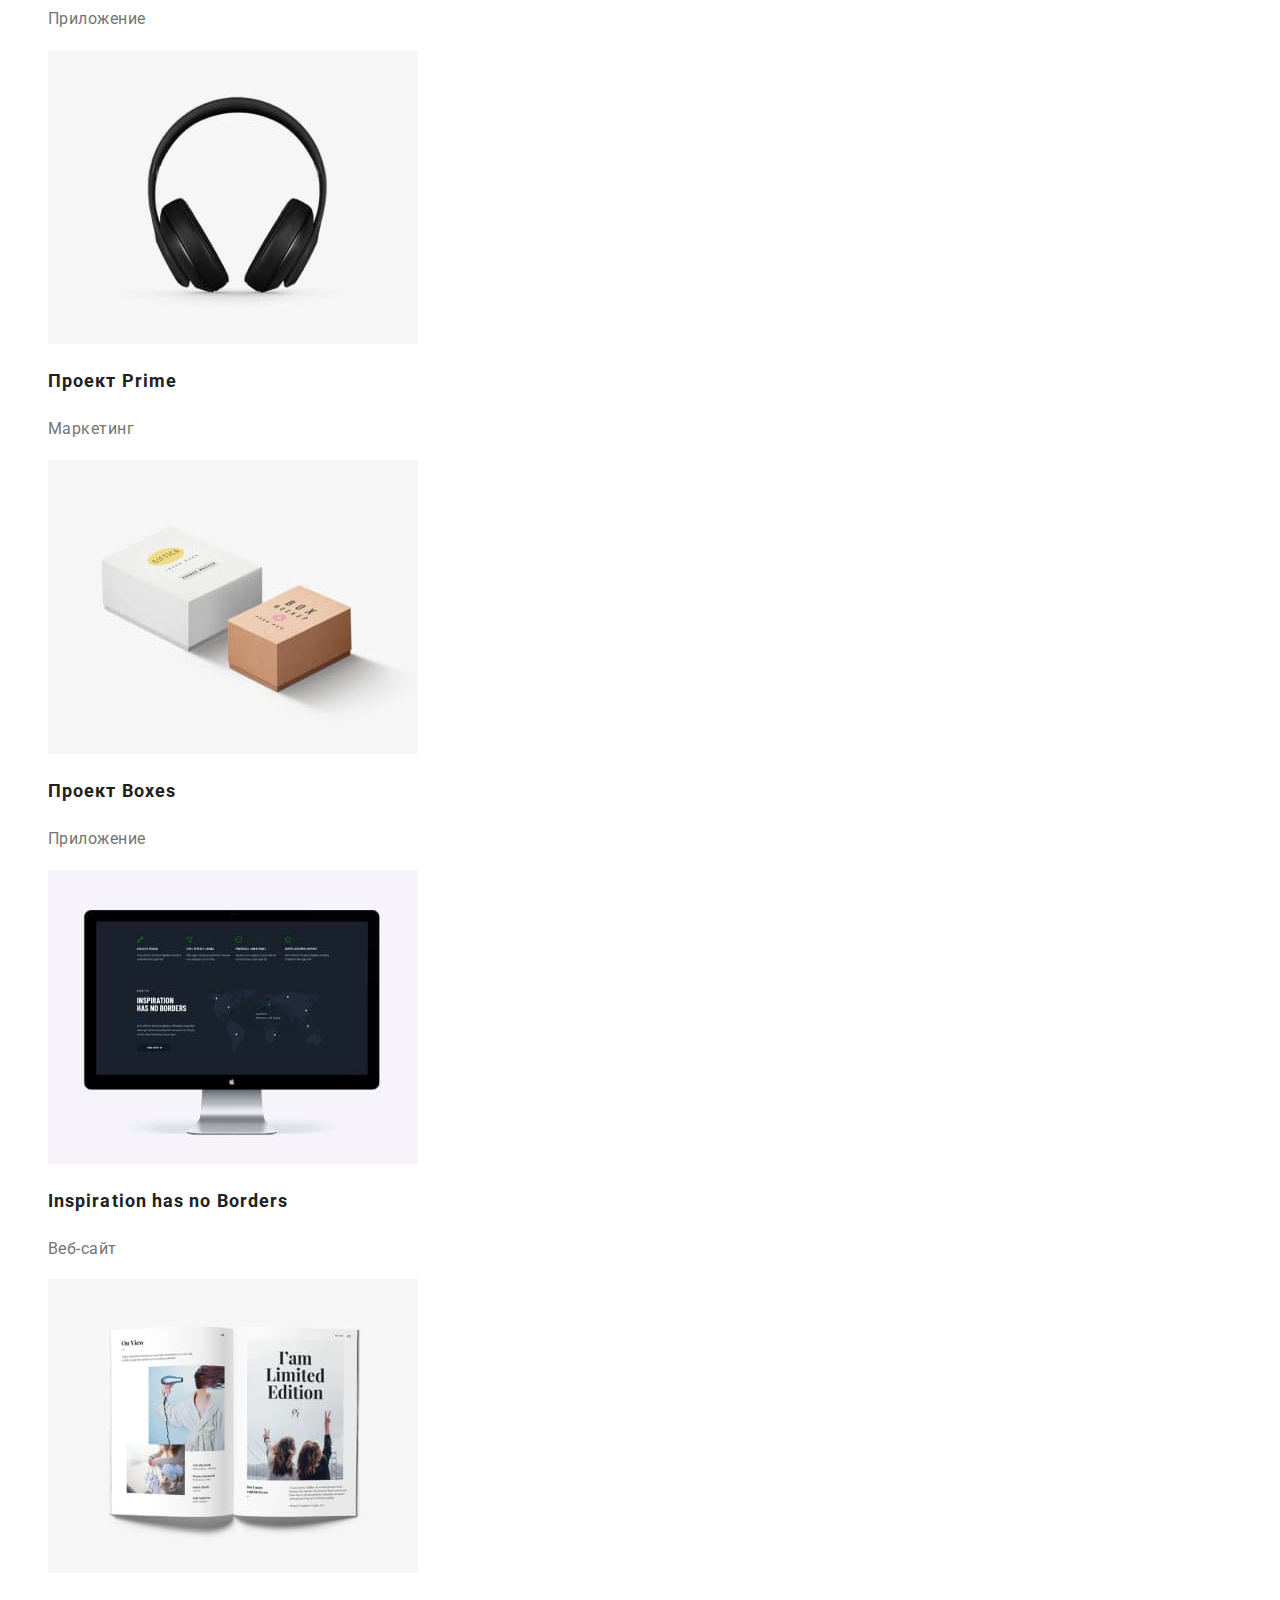
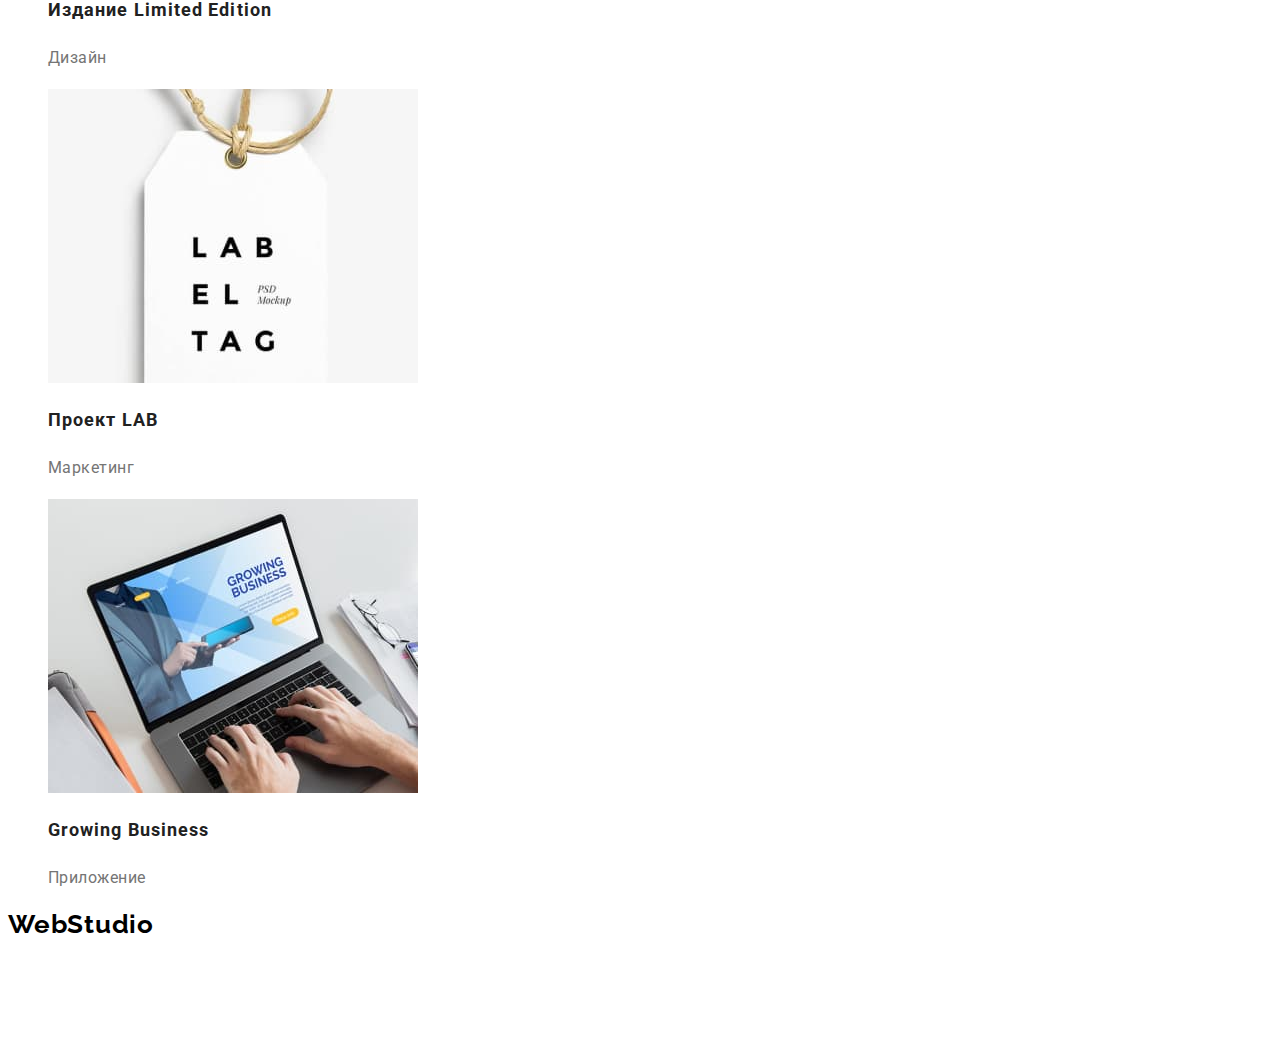
==== commit 25b5600b: "repair" ====
--- a/portfolio.html
+++ b/portfolio.html
@@ -20,13 +20,13 @@
             <a class="logo" href=".">WebStudio</a>
             <ul class="site-nav list">
                 <li class="item">
-                    <a href="./index.html">Студия</a>
+                    <a class="site-item" href="./index.html">Студия</a>
                 </li>
                 <li class="item">
-                    <a href="./portfolio.html">Портфолио</a>
+                    <a class="site-item" href="./portfolio.html">Портфолио</a>
                 </li>
                 <li class="item">
-                    <a href="#">Контакты</a>
+                    <a class="site-item" href="#">Контакты</a>
                 </li>
     
             </ul>
@@ -47,14 +47,14 @@
 
 
     <main>
-        <section>
+        <section class="portfolio-section" >
         <h1>Заголовок</h1>
-        <ul class="button">
-            <li class="click "><button type="button">Все</button></li>
-            <li class="click "><button type="button">Веб-сайты</button></li>
-            <li class="click "><button type="button">Приложения</button></li>
-            <li class="click "><button type="button">Дизайн</button></li>
-            <li class="click "><button type="button">Маркетинг</button></li>
+        <ul class="portfolio-list" >
+            <li class="click "><button class="button" type="button">Все</button></li>
+            <li class="click "><button class="button" type="button">Веб-сайты</button></li>
+            <li class="click "><button class="button" type="button">Приложения</button></li>
+            <li class="click "><button class="button" type="button">Дизайн</button></li>
+            <li class="click "><button class="button" type="button">Маркетинг</button></li>
         </ul>      
 <ul class="portfolio" >
 <li>
@@ -121,16 +121,16 @@
 
     <footer>
         <a class="logo" href="/">WebStudio</a>
-        <address>
+        <address class="adress">
             <ul class="footer">
                 <li>
                     <p class="text">г. Киев, пр-т Леси Украинки, 26</p>
                 </li>
                 <li>
-                    <a class="link" href="emailto:info@example">info@example.com</a>
+                    <a class="footer-link" href="emailto:info@example">info@example.com</a>
                 </li>
                 <li>
-                    <a class="link" href="tel:+380991111111">+380991111111</a>
+                    <a class="footer-link" href="tel:+380991111111">+380991111111</a>
                 </li>
             </ul>
         </address>
--- a/css/style.css
+++ b/css/style.css
@@ -18,7 +18,7 @@
     background-color: var(--background-color);
     color: var(--primary-text-color);
     font-family: Roboto, sans-serif;
-    letter-spacing: 0.03em;
+    
 
     
     
@@ -32,22 +32,27 @@
     font-weight: 700;
         font-size: 26px;
         line-height: 1.2;
- }
-
- /* ul {
+        letter-spacing: 0.03em;
+        text-decoration: none;
+ }
+
+ ul {
     list-style: none;
- } */
-
- .site-nav a {
-    color: var(--primary-text-color);
-    font-weight: 500;
-        font-size: 14px;
-        line-height: 1.2;
- }
-
- .site-nav a:hover,
- .site-nav a:focus  {
+ } 
+
+ .site-nav .site-item {
+    color: var(--primary-text-color);
+    font-weight: 500;
+        font-size: 14px;
+        line-height: 1.2;
+        letter-spacing: 0.02em;
+        text-decoration: none;
+ }
+
+ .site-nav .site-item:hover,
+ .site-nav .site-item:focus  {
     color: var(--accent-color);
+    letter-spacing: 0.02em;
  }
 
  .auth-nav .item {
@@ -55,20 +60,24 @@
     font-weight: 500;
         font-size: 14px;
         line-height: 1.2;
+        letter-spacing: 0.02em;
+        text-decoration: none;
  }
  .auth-nav .item:hover,
  .auth-nav .item:focus {
     color:  var(--accent-color);
+    letter-spacing: 0.02em;
  }
 
 
  /* Hero */
-  .hero-title {
+  .hero .hero-title {
     color: var(--background-color);
     font-weight: 900;
         font-size: 44px;
-        line-height: 60px;
+        line-height: 1.4;
         /* or 136% */
+        letter-spacing: 0.06em;
     
         text-align: center;
   }
@@ -82,6 +91,7 @@
     font-weight: 700;
         font-size: 16px;
         line-height: 1.8;
+        letter-spacing: 0.06em;
 }
 .hero .button:hover,
 .hero .button:focus {
@@ -111,40 +121,51 @@
     font-weight: 700;
         font-size: 14px;
         line-height: 1.2;
+        letter-spacing: 0.03em;
  }
 
  .feature-list .text {
     color: var(--title-text-color);
-    font-weight: 400;
+    
         font-size: 14px;
         line-height: 1.7;
+        letter-spacing: 0.03em;
  }
 
  /* Team */
  .future-list-personal .title {
     color: var(--primary-text-color);
+    letter-spacing: 0.03em;
  }
  .future-list-personal .text {
     color: var(--title-text-color);
- }
-
- .future-list, .future-list-personal .future-img {
+    letter-spacing: 0.03em;
+ }
+
+ .future-list .future-list-personal .future-img {
     width: 370px;
  }
 
  /* Footer*/
+.adress {
+    font-style: normal;
+}
+
  .footer .text {
     color: var(--background-color);
-    font-weight: 400;
+    
         font-size: 14px;
         line-height: 1.7;
- }
-
- .footer a {
+        letter-spacing: 0.03em;
+ }
+
+ .footer .footer-link {
     color: var(--footer-navigtion-color);
-    font-weight: 400;
+    
         font-size: 14px;
         line-height: 1.7;
+        letter-spacing: 0.03em;
+        
  }
 
  /* Portfolio */
@@ -154,28 +175,38 @@
     font-weight: 700;
         font-size: 18px;
         line-height: 2;
+        letter-spacing: 0.06em;
  }
  .portfolio .text {
     color: var(--title-text-color);
-    font-weight: 400;
+    
         font-size: 16px;
         line-height: 1.8;
- }
-
- .button .click {
+        letter-spacing: 0.03em;
+ }
+
+ .portfolio-section .button {
     color: var(--primary-text-color);
     background-color: var(--background-button-color);
 
     font-weight: 500;
         font-size: 16px;
         line-height: 1.6;
-
- }
- .button .click:hover,
- .button .click:focus {
+        letter-spacing: 0.03em;
+
+ }
+ .portfolio-section .button:hover,
+ .portfolio-section .button:focus {
     color: var(--background-color);
     background-color: var(--accent-color);
- }
- .portfolio .portfolio-img {
+    font-weight: 500;
+        font-size: 16px;
+        line-height: 1.6;
+
+ }
+ .portfolio-portfolio-img {
     width: 370px;
- }+    
+ }
+
+ 